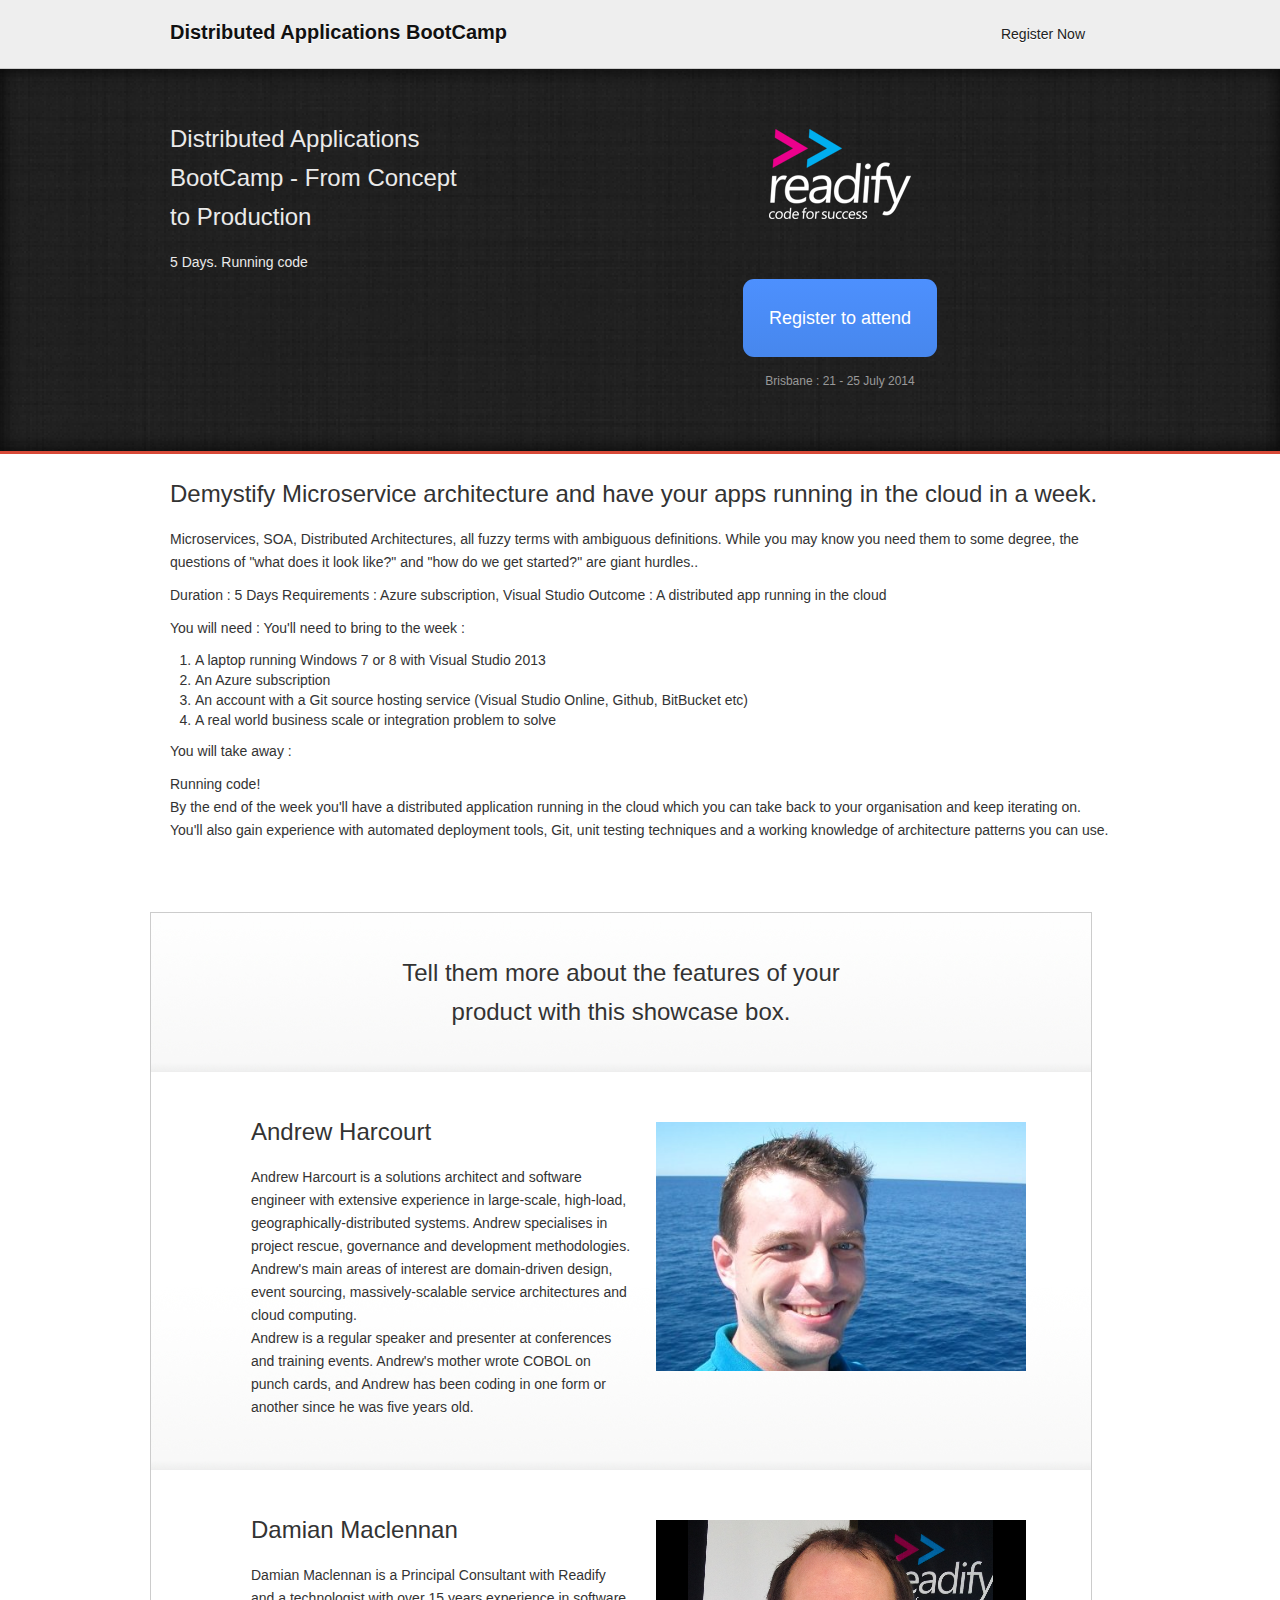
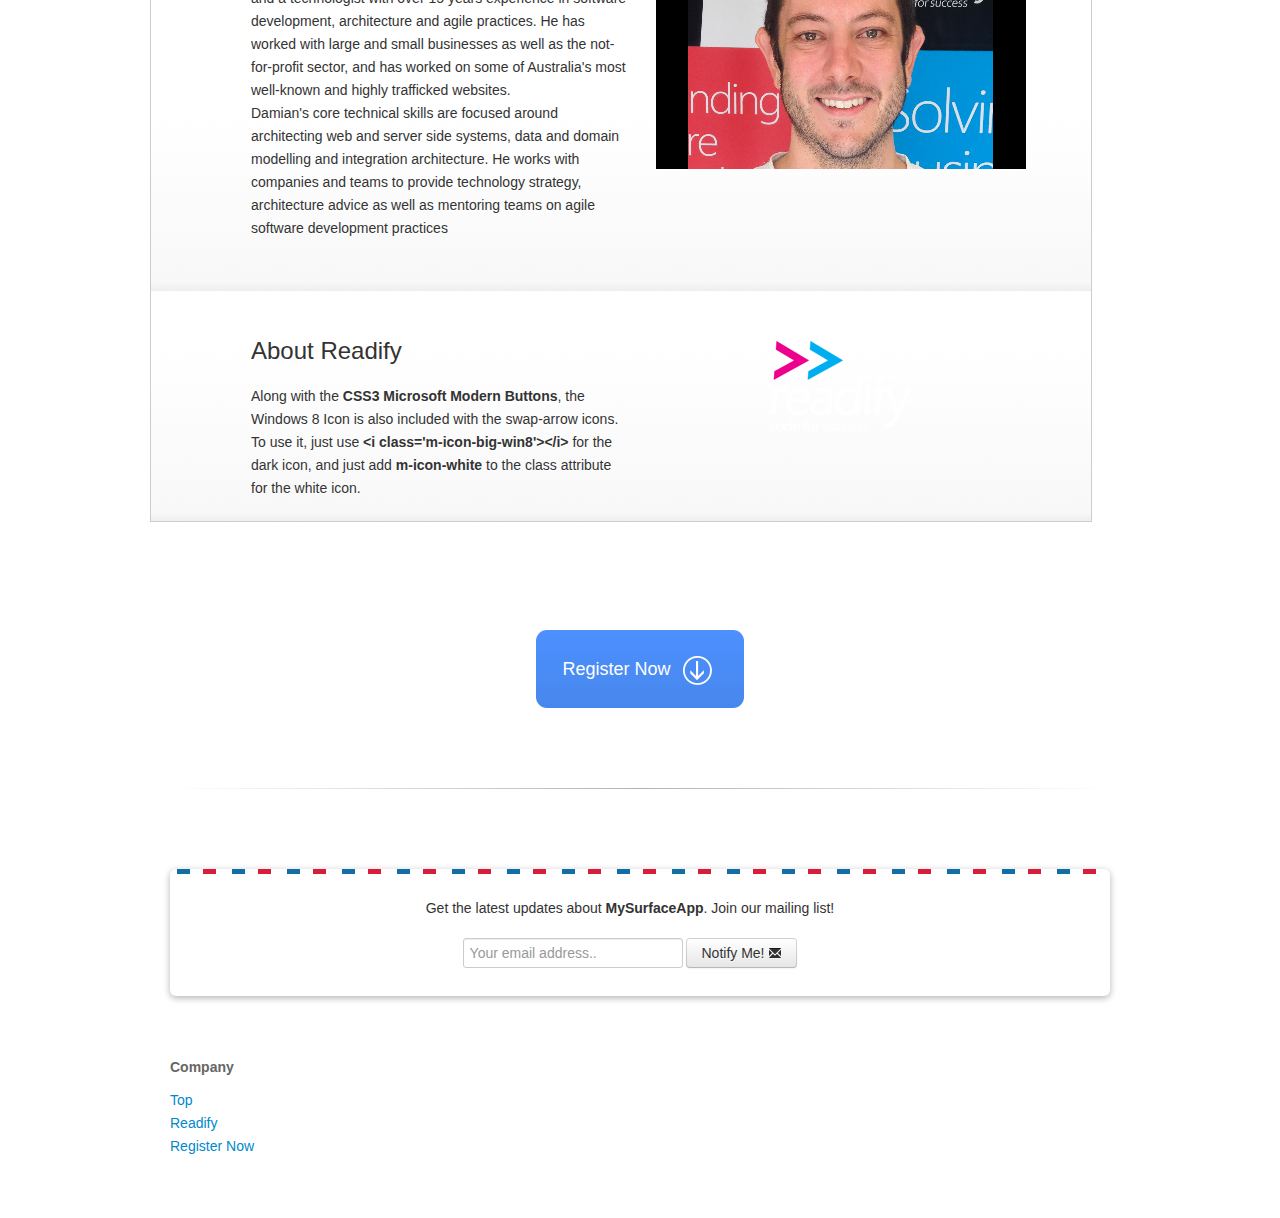
==== index.html @ 0df889e9 "more worky" ====
﻿<!DOCTYPE html>
<html xmlns="http://www.w3.org/1999/xhtml">
<head>
    <meta http-equiv="Content-Type" content="text/html; charset=utf-8" />
    <title>Distributed Applications Boot Camp</title>
    <meta name="viewport" content="width=device-width, initial-scale=1.0" />
    <link rel="stylesheet" href="./css/bootstrap.min.css" type="text/css" />    
    <link rel="stylesheet" href="./css/m-buttons.min.css" type="text/css" />   
    <link rel="stylesheet" href="./css/m-icons.min.css" type="text/css" />    
    <link rel="stylesheet" href="./css/styles.min.css" type="text/css" />     	 
</head>
<body>    
    <div class="navbar">
        <div class="navbar-inner">
            <div class="container">            
                <a href="/" class="brand">Distributed Applications BootCamp</a>       
                <ul class="nav">
                    <li class="active"><a href="#">Register Now</a></li>
                    
                </ul>            
            </div>
        </div>
    </div>

    <header class="header">    
        <div class="container">    
            <div class="row">
                <div class="span4">
                    <h3>Distributed Applications BootCamp - From Concept to Production</h3>  
                    <p>5 Days. Running code</p>

                    
                </div>
                <div class="offset1 span7 center">        
                    <img src="./img/readify_logo.png" alt="surfacetablet"/>
               
               <div class="action-button">
                        <a class="m-btn big blue rnd" href="#">Register to attend</a>                
                        <p class="btn-notes">Brisbane : 21 - 25 July 2014</p>       
                    </div>
                </div>
            </div>       
        </div>
    </header>
    
    <section class="container">      
        <div class="row">
            <article class="span12">
                <br />
                <h3>Demystify Microservice architecture and have your apps running in the cloud in a week.</h3>
                                    <p>Microservices, SOA, Distributed Architectures, all fuzzy terms with ambiguous definitions. While you may know you need them to some degree, the questions of &quot;what does it look like?&quot; and &quot;how do we get started?&quot; are giant hurdles..</p>   
                    <p>Duration : 5 Days
Requirements : Azure subscription, Visual Studio
Outcome : A distributed app running in the cloud
</p>                          
                        <p>
                            You will need : You'll need to bring to the week :
                            <ol>
    <li>A laptop running Windows 7 or 8 with Visual Studio 2013</li>
    <li>An Azure subscription</li>
    <li>An account with a Git source hosting service (Visual Studio Online, Github, BitBucket etc)</li>
    <li>A real world business scale or integration problem to solve</li>
    </ol>
    
    <p>You will take away :</p>

    <p>Running code!<br/>
By the end of the week you'll have a distributed application running in the cloud which you can take back to your organisation and keep iterating on. You'll also gain experience with automated deployment tools, Git, unit testing techniques and a working knowledge of architecture patterns you can use.
</p>

                <!--
                <div class="logo-list">
            	    <img src="./img/logoplaceholder.png" alt="companyA"/>
                    <img src="./img/logoplaceholder.png" alt="companyA"/>
                    <img src="./img/logoplaceholder.png" alt="companyA"/>
                    <img src="./img/logoplaceholder.png" alt="companyA"/>
                    <img src="./img/logoplaceholder.png" alt="companyA"/>                
                </div>
                -->           
            </article>
        </div>  
        <div class="row">
            <div class="span12 white-box">
                <div class="row box-title">
                    <article class="span12">
                        <h3>Tell them more about the features of your <br /> product with this showcase box.</h3>                           
                    </article>            
                </div>      
                


                <div class="row">
                    <article class="offset1 span5">
                        <h3>Andrew Harcourt</h3>                    
                        <p>
                            Andrew Harcourt is a solutions architect and software engineer with extensive experience in large-scale, high-load, geographically-distributed systems. Andrew specialises in project rescue, governance and development methodologies. Andrew's main areas of interest are domain-driven design, event sourcing, massively-scalable service architectures and cloud computing. <br>
              Andrew is a regular speaker and presenter at conferences and training events. Andrew's mother wrote COBOL on punch cards, and Andrew has been coding in one form or another since he was five years old.
                        </p>  
                    </article>
                    <div class="span5 center">
                        <img src="./img/andrew-harcourt.png" border="0" alt="Andrew Harcourt Photo">
                    </div>
                </div>


                <div class="row">
                    <article class="offset1 span5">
                        <h3>Damian Maclennan</h3>                    
                        <p>
Damian Maclennan is a Principal Consultant with Readify and a technologist with over 15 years experience in software development, architecture and agile practices. He has worked with large and small businesses as well as the not-for-profit sector, and has worked on some of Australia's most well-known and highly trafficked websites. <br/>
Damian's core technical skills are focused around architecting web and server side systems, data and domain modelling and integration architecture. He works with companies and teams to provide technology strategy, architecture advice as well as mentoring teams on agile software development practices

                        </p>  
                    </article>
                    <div class="span5 center">
                        <img src="./img/damian-maclennan.png" border="0" alt="Damian Maclennan Photo">
                    </div>
                </div>





                <div class="row feature-row">
                    <article class="offset1 span5">                    
                        <h3>About Readify</h3>                    
                        <p>
                            Along with the <strong>CSS3 Microsoft Modern Buttons</strong>, the Windows 8 Icon is also included with
                            the swap-arrow icons. To use it, just use <strong>&lt;i class='m-icon-big-win8'>&lt;/i></strong> for the dark
                            icon, and just add <strong>m-icon-white</strong> to the class attribute for the white icon.
                        </p>                    
                    </article>      
                    <div class="span5 center">
                        <img src="./img/readify_logo.png" border="0" alt="Readify Logo">
                    </div>                                                   
                </div>    
                

            </div>
        </div>
        <div class="row">
            <div class="span12">
                <div class="action-button">
                    <a class="m-btn big blue rnd" href="#">Register Now <i class="m-icon-big-swapdown m-icon-white"></i></a>  
                    
                </div>
            </div>
        </div>
        <hr class="soft" />
    </section>
    <section class="container"> 
        <div class="row">
            <div class="span12 center newsletter-box">
                <div class="row">
                    <form class="form-inline">
                    <p>
                        Get the latest updates about <strong>MySurfaceApp</strong>. Join our mailing list!</p>
                    
                        <input type="text" placeholder="Your email address.."/> 
                        <button type="submit" class="btn">Notify Me! <i class="icon-envelope"></i></button>            
                    
                    </form>
                </div>
            </div>
        </div>
    </section>

    <footer class="container">    
        <div class="row">       
            <div class="span2">
                <p>                
                    <strong>Company</strong>
                </p>
                <ul>
                    <li><a href="#">Top</a></li>
                    <li><a href="#">Readify</a></li>
                    <li><a href="#">Register Now</a></li>

                </ul>
            </div>
            <!--
            <div class="span2">
                <p>               
                    <strong>MySurfaceApp</strong>
                </p>
                <ul>
                    <li><a href="#">Home</a></li>
                    <li><a href="#">Support</a></li>
                    <li><a href="#">Features</a></li>
                    <li><a href="#">About</a></li>
                </ul>
            </div>
            -->
            

        </div>
    </footer>
    
</body>
</html>
---- css/m-buttons.min.css ----
/*!
 * CSS3 Microsoft Metro Buttons
 * Inspired by Tim O'Donnell's CSS3 Google Buttons, Twitter Bootstrap, and Microsoft. Icons from glyphicons.com and Syncfusion's Metro Studio.
 * I do not claim ownership on the origin of design and icons.
 * Built by Ace Subido (http://github.com/ace-subido)
 */a:focus{outline:thin dotted;outline:5px auto -webkit-focus-ring-color;outline-offset:-2px}a:hover,a:active{outline:0}button,input,select,textarea{margin:0;font-size:100%}button,input{*overflow:visible;line-height:normal}button::-moz-focus-inner,input::-moz-focus-inner{padding:0;border:0}button,input[type="button"],input[type="reset"],input[type="submit"]{cursor:pointer;-webkit-appearance:button;-moz-appearance:none}@-moz-document url-prefix(){button,input[type="button"],input[type="reset"],input[type="submit"]{cursor:pointer;padding:6px 14px}}input[type="search"]{-webkit-appearance:textfield;-webkit-box-sizing:content-box;-moz-box-sizing:content-box;box-sizing:content-box}input[type="search"]::-webkit-search-decoration,input[type="search"]::-webkit-search-cancel-button{-webkit-appearance:none}.dropdown{position:relative}.dropdown-toggle{*margin-bottom:-3px}.dropdown-toggle:active,.open .dropdown-toggle{outline:0}.caret{display:inline-block;width:0;height:0;text-indent:-99999px;*text-indent:0;vertical-align:top;margin-top:5px;margin-left:2px;margin-right:2px;border-left:4px solid transparent;border-right:4px solid transparent;border-top:4px solid black;opacity:.5;filter:alpha(opacity=50);content:"\2193"}.caret.white{border-left:4px solid transparent;border-right:4px solid transparent;border-top:4px solid white;opacity:.95;filter:alpha(opacity=95)}.dropdown .caret{margin-top:8px;margin-left:2px}.dropdown:hover .caret,.open.dropdown .caret{opacity:1;filter:alpha(opacity=100)}.m-dropdown-menu{position:absolute;top:98%;left:0;z-index:1000;float:left;display:none;min-width:225px;max-width:225px;padding:0 0 6px 0;margin:0;list-style:none;background-color:white;-webkit-box-shadow:0 1px 8px rgba(0,0,0,0.1);-moz-box-shadow:0 1px 8px rgba(0,0,0,0.1);box-shadow:0 1px 8px rgba(0,0,0,0.1);font-size:14px;font-family:"Segoe UI",Helvetica,Arial,sans-serif;border:1px solid #eee}.m-dropdown-menu.bottom-up{top:auto;bottom:100%;margin-bottom:2px}.m-dropdown-menu .divider{border-top:1px solid #ebebeb;margin-top:9px;margin-bottom:10px;padding:0;cursor:default}.m-dropdown-menu a{position:relative;padding:6px 0 6px 30px;color:#333;text-decoration:none;display:block;clear:both;font-weight:normal;line-height:18px;white-space:nowrap}.m-dropdown-menu a [class^="icon-"]{position:absolute;left:7px;top:8px}.m-dropdown-menu li>a:hover,.m-dropdown-menu .active>a,.m-dropdown-menu .active>a:hover{text-decoration:none;background-color:#eee}.dropdown.open{*z-index:1000}.dropdown.open .dropdown-toggle{color:#08c;background:#ccc;background:rgba(0,0,0,0.3)}.dropdown.open .m-dropdown-menu{display:block}.m-btn{position:relative;display:inline-block;overflow:visible;margin:0;padding:10px 14px;margin-top:8px;cursor:pointer;outline:0;border:0;background-color:#eee;background-image:-moz-linear-gradient(top,#eee,#eee);background-image:-ms-linear-gradient(top,#eee,#eee);background-image:-webkit-gradient(linear,0 0,0 100%,from(#eee),to(#eee));background-image:-webkit-linear-gradient(top,#eee,#eee);background-image:-o-linear-gradient(top,#eee,#eee);background-image:linear-gradient(top,#eee,#eee);background-repeat:repeat-x;filter:progid:DXImageTransform.Microsoft.gradient(startColorstr='#eeeeee',endColorstr='#eeeeee',GradientType=0);-webkit-background-clip:padding;-moz-background-clip:padding;background-clip:padding;zoom:1;z-index:1;*display:inline;font-family:"Segoe UI",Helvetica,Arial,sans-serif;font-size:14px;line-height:14px;color:#333;min-width:42px;text-shadow:#fff 0 1px 0;text-align:center;text-decoration:none;white-space:nowrap;vertical-align:inherit}.m-btn:hover,.m-btn:focus,.m-btn:active,.m-btn.active{color:#333;text-decoration:none;background-color:#dcdcdc;background-image:-moz-linear-gradient(top,#dcdcdc,#dcdcdc);background-image:-ms-linear-gradient(top,#dcdcdc,#dcdcdc);background-image:-webkit-gradient(linear,0 0,0 100%,from(#dcdcdc),to(#dcdcdc));background-image:-webkit-linear-gradient(top,#dcdcdc,#dcdcdc);background-image:-o-linear-gradient(top,#dcdcdc,#dcdcdc);background-image:linear-gradient(top,#dcdcdc,#dcdcdc);background-repeat:repeat-x;filter:progid:DXImageTransform.Microsoft.gradient(startColorstr='#dcdcdc',endColorstr='#dcdcdc',GradientType=0);z-index:100;outline:0}.m-btn:active,.m-btn.active{background-color:#eee;background-image:-moz-linear-gradient(top,#eee,#dcdcdc);background-image:-ms-linear-gradient(top,#eee,#dcdcdc);background-image:-webkit-gradient(linear,0 0,0 100%,from(#eee),to(#dcdcdc));background-image:-webkit-linear-gradient(top,#eee,#dcdcdc);background-image:-o-linear-gradient(top,#eee,#dcdcdc);background-image:linear-gradient(top,#eee,#dcdcdc);background-repeat:repeat-x;-webkit-box-shadow:inset 0 1px 8px rgba(0,0,0,0.25);-moz-box-shadow:inset 0 1px 8px rgba(0,0,0,0.25);box-shadow:inset 0 1px 8px rgba(0,0,0,0.25);filter:progid:DXImageTransform.Microsoft.gradient(startColorstr='#eeeeee',endColorstr='#dcdcdc',GradientType=0)}.m-btn:focus{border-color:#4d90fe}.m-btn::-moz-focus-inner{padding:0;border:0}.m-btn.red-stripe{border-left:3px solid #d84a38}.m-btn.blue-stripe{border-left:3px solid #4d90fe}.m-btn.purple-stripe{border-left:3px solid #852b99}.m-btn.green-stripe{border-left:3px solid #35aa47}.m-btn.red:active,.m-btn.red.active,.m-btn.red.disabled,.m-btn.red[disabled],.m-btn.blue:active,.m-btn.blue.active,.m-btn.blue.disabled,.m-btn.blue[disabled],.m-btn.purple:active,.m-btn.purple.active,.m-btn.purple.disabled,.m-btn.purple[disabled],.m-btn.green:active,.m-btn.green.active,.m-btn.green.disabled,.m-btn.green[disabled],.m-btn.black:active,.m-btn.black.active,.m-btn.black.disabled,.m-btn.black[disabled]{-webkit-box-shadow:inset 0 1px 8px rgba(0,0,0,0.25);-moz-box-shadow:inset 0 1px 8px rgba(0,0,0,0.25);box-shadow:inset 0 1px 8px rgba(0,0,0,0.25);color:white!important}.m-btn.red.disabled,.m-btn.red[disabled],.m-btn.blue.disabled,.m-btn.blue[disabled],.m-btn.purple.disabled,.m-btn.purple[disabled],.m-btn.green.disabled,.m-btn.green[disabled]{opacity:.7}.m-btn.black.disabled,.m-btn.black[disabled]{opacity:.5}.m-btn.red{color:white;text-shadow:none;background-color:#d84a38;background-image:-moz-linear-gradient(top,#dd4b39,#d14836);background-image:-ms-linear-gradient(top,#dd4b39,#d14836);background-image:-webkit-gradient(linear,0 0,0 100%,from(#dd4b39),to(#d14836));background-image:-webkit-linear-gradient(top,#dd4b39,#d14836);background-image:-o-linear-gradient(top,#dd4b39,#d14836);background-image:linear-gradient(top,#dd4b39,#d14836);background-repeat:repeat-x;filter:progid:DXImageTransform.Microsoft.gradient(startColorstr='#dd4b39',endColorstr='#d14836',GradientType=0)}.m-btn.red:hover,.m-btn.red:focus,.m-btn.red:active,.m-btn.red.active,.m-btn.red[disabled],.m-btn.red.disabled{background-color:#c53727;background-image:-moz-linear-gradient(top,#c53727,#c53727);background-image:-ms-linear-gradient(top,#c53727,#c53727);background-image:-webkit-gradient(linear,0 0,0 100%,from(#c53727),to(#c53727));background-image:-webkit-linear-gradient(top,#c53727,#c53727);background-image:-o-linear-gradient(top,#c53727,#c53727);background-image:linear-gradient(top,#c53727,#c53727);background-repeat:repeat-x;filter:progid:DXImageTransform.Microsoft.gradient(startColorstr='#c53727',endColorstr='#c53727',GradientType=0)}.m-btn.red:active,.m-btn.red.active{background-color:#dd4b39;background-image:-moz-linear-gradient(top,#dd4b39,#c53727);background-image:-ms-linear-gradient(top,#dd4b39,#c53727);background-image:-webkit-gradient(linear,0 0,0 100%,from(#dd4b39),to(#c53727));background-image:-webkit-linear-gradient(top,#dd4b39,#c53727);background-image:-o-lineark-gradient(top,#dd4b39,#c53727);background-image:linear-gradient(top,#dd4b39,#c53727);background-repeat:repeat-x;filter:progid:DXImageTransform.Microsoft.gradient(startColorstr='#dd4b39',endColorstr='#c53727',GradientType=0)}.m-btn.blue{color:white;text-shadow:none;background-color:#4d90fe;background-image:-moz-linear-gradient(top,#4d90fe,#4787ed);background-image:-ms-linear-gradient(top,#4d90fe,#4787ed);background-image:-webkit-gradient(linear,0 0,0 100%,from(#4d90fe),to(#4787ed));background-image:-webkit-linear-gradient(top,#4d90fe,#4787ed);background-image:-o-linear-gradient(top,#4d90fe,#4787ed);background-image:linear-gradient(top,#4d90fe,#4787ed);background-repeat:repeat-x;filter:progid:DXImageTransform.Microsoft.gradient(startColorstr='#4d90fe',endColorstr='#4787ed',GradientType=0)}.m-btn.blue:hover,.m-btn.blue:focus,.m-btn.blue:active,.m-btn.blue.active,.m-btn.blue[disabled],.m-btn.blue.disabled{background-color:#0072bb;background-image:-moz-linear-gradient(top,#0072bb,#0072bb);background-image:-ms-linear-gradient(top,#0072bb,#0072bb);background-image:-webkit-gradient(linear,0 0,0 100%,from(#0072bb),to(#0072bb));background-image:-webkit-linear-gradient(top,#0072bb,#0072bb);background-image:-o-linear-gradient(top,#0072bb,#0072bb);background-image:linear-gradient(top,#0072bb,#0072bb);background-repeat:repeat-x;filter:progid:DXImageTransform.Microsoft.gradient(startColorstr='#0072bb',endColorstr='#0072bb',GradientType=0)}.m-btn.blue:active,.m-btn.blue.active{background-color:#4d90fe;background-image:-moz-linear-gradient(top,#4d90fe,#0072bb);background-image:-ms-linear-gradient(top,#4d90fe,#0072bb);background-image:-webkit-gradient(linear,0 0,0 100%,from(#4d90fe),to(#0072bb));background-image:-webkit-linear-gradient(top,#4d90fe,#0072bb);background-image:-o-linear-gradient(top,#4d90fe,#0072bb);background-image:linear-gradient(top,#4d90fe,#0072bb);background-repeat:repeat-x;filter:progid:DXImageTransform.Microsoft.gradient(startColorstr='#4d90fe',endColorstr='#0072bb',GradientType=0)}.m-btn.green{color:white;text-shadow:none;background-color:#35aa47;background-image:-moz-linear-gradient(top,#35aa47,#35aa47);background-image:-ms-linear-gradient(top,#35aa47,#35aa47);background-image:-webkit-gradient(linear,0 0,0 100%,from(#35aa47),to(#35aa47));background-image:-webkit-linear-gradient(top,#35aa47,#35aa47);background-image:-o-linear-gradient(top,#35aa47,#35aa47);background-image:linear-gradient(top,#35aa47,#35aa47);background-repeat:repeat-x;filter:progid:DXImageTransform.Microsoft.gradient(startColorstr='#35aa47',endColorstr='#35aa47',GradientType=0)}.m-btn.green:hover,.m-btn.green:focus,.m-btn.green:active,.m-btn.green.active,.m-btn.green.disabled,.m-btn.green[disabled]{background-color:#1d943b;background-image:-moz-linear-gradient(top,#1d943b,#1d943b);background-image:-ms-linear-gradient(top,#1d943b,#1d943b);background-image:-webkit-gradient(linear,0 0,0 100%,from(#1d943b),to(#1d943b));background-image:-webkit-linear-gradient(top,#1d943b,#1d943b);background-image:-o-linear-gradient(top,#1d943b,#1d943b);background-image:linear-gradient(top,#1d943b,#1d943b);background-repeat:repeat-x;filter:progid:DXImageTransform.Microsoft.gradient(startColorstr='#1d943b',endColorstr='#1d943b',GradientType=0)}.m-btn.green:active,.m-btn.green.active{background-color:#35aa47;background-image:-moz-linear-gradient(top,#35aa47,#1d943b);background-image:-ms-linear-gradient(top,#35aa47,#1d943b);background-image:-webkit-gradient(linear,0 0,0 100%,from(#35aa47),to(#1d943b));background-image:-webkit-linear-gradient(top,#35aa47,#1d943b);background-image:-o-linear-gradient(top,#35aa47,#1d943b);background-image:linear-gradient(top,#35aa47,#1d943b);background-repeat:repeat-x;filter:progid:DXImageTransform.Microsoft.gradient(startColorstr='#35aa47',endColorstr='#1d943b',GradientType=0)}.m-btn.purple{color:white;text-shadow:none;background-color:#852b99;background-image:-moz-linear-gradient(top,#852b99,#852b99);background-image:-ms-linear-gradient(top,#852b99,#852b99);background-image:-webkit-gradient(linear,0 0,0 100%,from(#852b99),to(#852b99));background-image:-webkit-linear-gradient(top,#852b99,#852b99);background-image:-o-linear-gradient(top,#852b99,#852b99);background-image:linear-gradient(top,#852b99,#852b99);background-repeat:repeat-x;filter:progid:DXImageTransform.Microsoft.gradient(startColorstr='#852b99',endColorstr='#852b99',GradientType=0)}.m-btn.purple:hover,.m-btn.purple:focus,.m-btn.purple:active,.m-btn.purple.active,.m-btn.purple.disabled,.m-btn.purple[disabled]{background-color:#6d1b81;background-image:-moz-linear-gradient(top,#6d1b81,#6d1b81);background-image:-ms-linear-gradient(top,#6d1b81,#6d1b81);background-image:-webkit-gradient(linear,0 0,0 100%,from(#6d1b81),to(#6d1b81));background-image:-webkit-linear-gradient(top,#6d1b81,#6d1b81);background-image:-o-linear-gradient(top,#6d1b81,#6d1b81);background-image:linear-gradient(top,#6d1b81,#6d1b81);background-repeat:repeat-x;filter:progid:DXImageTransform.Microsoft.gradient(startColorstr='#6d1b81',endColorstr='#6d1b81',GradientType=0)}.m-btn.purple:active,.m-btn.purple.active{background-color:#35aa47;background-image:-moz-linear-gradient(top,#852b99,#6d1b81);background-image:-ms-linear-gradient(top,#852b99,#6d1b81);background-image:-webkit-gradient(linear,0 0,0 100%,from(#852b99),to(#6d1b81));background-image:-webkit-linear-gradient(top,#852b99,#6d1b81);background-image:-o-linear-gradient(top,#852b99,#6d1b81);background-image:linear-gradient(top,#852b99,#6d1b81);background-repeat:repeat-x;filter:progid:DXImageTransform.Microsoft.gradient(startColorstr='#852b99',endColorstr='#6d1b81',GradientType=0)}.m-btn.black{color:white;text-shadow:none;background-color:#555;background-image:-moz-linear-gradient(top,#555,#555);background-image:-ms-linear-gradient(top,#555,#555);background-image:-webkit-gradient(linear,0 0,0 100%,from(#555),to(#555));background-image:-webkit-linear-gradient(top,#555,#555);background-image:-o-linear-gradient(top,#555,#555);background-image:linear-gradient(top,#555,#555);background-repeat:repeat-x;filter:progid:DXImageTransform.Microsoft.gradient(startColorstr='#555555',endColorstr='#555555',GradientType=0)}.m-btn.black:hover,.m-btn.black:focus,.m-btn.black:active,.m-btn.black.active,.m-btn.black.disabled,.m-btn.black[disabled]{background-color:#222;background-image:-moz-linear-gradient(top,#222,#222);background-image:-ms-linear-gradient(top,#222,#222);background-image:-webkit-gradient(linear,0 0,0 100%,from(#222),to(#222));background-image:-webkit-linear-gradient(top,#222,#222);background-image:-o-linear-gradient(top,#222,#222);background-image:linear-gradient(top,#222,#222);background-repeat:repeat-x;filter:progid:DXImageTransform.Microsoft.gradient(startColorstr='#222222',endColorstr='#222222',GradientType=0)}.m-btn.black:active,.m-btn.black.active{background-color:#222;background-image:-moz-linear-gradient(top,#444,#222);background-image:-ms-linear-gradient(top,#444,#222);background-image:-webkit-gradient(linear,0 0,0 100%,from(#222),to(#222));background-image:-webkit-linear-gradient(top,#444,#222);background-image:-o-linear-gradient(top,#444,#222);background-image:linear-gradient(top,#444,#222);background-repeat:repeat-x;filter:progid:DXImageTransform.Microsoft.gradient(startColorstr='#444444',endColorstr='#222222',GradientType=0)}.sm{font-size:11px}.mini{height:13px;font-size:11px;line-height:13px;padding:4px 10px}.big{height:38px;font-size:18px;line-height:38px;padding:20px 26px}.rnd{-webkit-border-radius:5px;-moz-border-radius:5px;border-radius:5px}.big.rnd{-webkit-border-radius:11px;-moz-border-radius:11px;border-radius:11px}.m-btn.disabled,.m-btn[disabled]{color:#999;background-color:#f5f5f5;background-image:-moz-linear-gradient(top,#eee,#ddd);background-image:-ms-linear-gradient(top,#eee,#ddd);background-image:-webkit-gradient(linear,0 0,0 100%,from(#eee),to(#ddd));background-image:-webkit-linear-gradient(top,#eee,#ddd);background-image:-o-linear-gradient(top,#eee,#ddd);background-image:linear-gradient(top,#eee,#ddd);background-repeat:repeat-x;filter:progid:DXImageTransform.Microsoft.gradient(startColorstr='#eeeeee',endColorstr='#dddddd',GradientType=0);cursor:default;-webkit-box-shadow:inset 0 1px 6px rgba(0,0,0,0.25);-moz-box-shadow:inset 0 1px 6px rgba(0,0,0,0.25);box-shadow:inset 0 1px 6px rgba(0,0,0,0.25)}.m-btn.icn-only{min-width:14px}.m-btn.bigicn-only{min-width:34px}.m-btn-group{position:relative;display:inline-block;list-style:none;padding:0;margin:0;zoom:1;*display:inline}.m-btn+.m-btn,.m-btn+.m-btn-group,.m-btn-group+.m-btn,.m-btn-group+.m-btn-group{margin-left:15px}.m-btn.dropdown-carettoggle{min-width:5px;height:18px;padding:8px}.m-btn.dropdown-carettoggle>.caret{margin-top:8px}.m-btn.caret:hover{opacity:1}.m-btn-group .m-btn{position:relative;float:left;margin-left:-1px}.m-btn-group .m-btn:first-child{margin-left:0}.m-btn-group .m-btn.rnd:first-child{-webkit-border-radius:5px 0 0 5px;-moz-border-radius:5px 0 0 5px;border-radius:5px 0 0 5px}.m-btn-group .m-btn.rnd.dropdown-carettoggle{-webkit-border-radius:0 5px 5px 0;-moz-border-radius:0 5px 5px 0;border-radius:0 5px 5px 0}.m-btn-strip .m-btn,.m-btn-strip .m-btn-group{vertical-align:top}.m-btn-group.open{*z-index:1000}.m-btn-group.open .dropdown-carettoggle,.m-btn-group.open .dropdown-toggle{background-image:none;-webkit-box-shadow:inset 0 1px 6px rgba(0,0,0,0.2);-moz-box-shadow:inset 0 1px 6px rgba(0,0,0,0.2);box-shadow:inset 0 1px 6px rgba(0,0,0,0.2)}.m-btn-group.open .m-dropdown-menu{display:block;margin-top:1px}
---- css/m-icons.min.css ----
/*!
 * CSS3 Microsoft Metro Buttons
 * Inspired by Tim O'Donnell's CSS3 Google Buttons, Twitter Bootstrap, and Microsoft. Icons from glyphicons.com and Syncfusion's Metro Studio.
 * I do not claim ownership on the origin of design and icons.
 * Built by Ace Subido (http://github.com/ace-subido)
 */.m-btn [class^="icon-"]{display:inline-block;width:14px;height:14px;margin-top:0;line-height:14px;vertical-align:top;background-image:url(../img/glyphicons-halflings.png);background-repeat:no-repeat}.m-btn[class^="icon-"]:last-child{*margin-left:0}.m-btn .icon-white{background-image:url(../img/glyphicons-halflings-white.png)}.disabled>[class^="icon-"],[disabled]>[class^="icon-"]{opacity:.5;filter:alpha(opacity=50)}.disabled>[class^="m-icon-"],[disabled]>[class^="m-icon-"]{opacity:.4;filter:alpha(opacity=40)}.icon-glass{background-position:0 0}.icon-music{background-position:-24px 0}.icon-search{background-position:-48px 0}.icon-envelope{background-position:-72px 0}.icon-heart{background-position:-96px 0}.icon-star{background-position:-120px 0}.icon-star-empty{background-position:-144px 0}.icon-user{background-position:-168px 0}.icon-film{background-position:-192px 0}.icon-th-large{background-position:-216px 0}.icon-th{background-position:-240px 0}.icon-th-list{background-position:-264px 0}.icon-ok{background-position:-288px 0}.icon-remove{background-position:-312px 0}.icon-zoom-in{background-position:-336px 0}.icon-zoom-out{background-position:-360px 0}.icon-off{background-position:-384px 0}.icon-signal{background-position:-408px 0}.icon-cog{background-position:-432px 0}.icon-trash{background-position:-456px 0}.icon-home{background-position:0 -24px}.icon-file{background-position:-24px -24px}.icon-time{background-position:-48px -24px}.icon-road{background-position:-72px -24px}.icon-download-alt{background-position:-96px -24px}.icon-download{background-position:-120px -24px}.icon-upload{background-position:-144px -24px}.icon-inbox{background-position:-168px -24px}.icon-play-circle{background-position:-192px -24px}.icon-repeat{background-position:-216px -24px}.icon-refresh{background-position:-240px -24px}.icon-list-alt{background-position:-264px -24px}.icon-lock{background-position:-287px -24px}.icon-flag{background-position:-312px -24px}.icon-headphones{background-position:-336px -24px}.icon-volume-off{background-position:-360px -24px}.icon-volume-down{background-position:-384px -24px}.icon-volume-up{background-position:-408px -24px}.icon-qrcode{background-position:-432px -24px}.icon-barcode{background-position:-456px -24px}.icon-tag{background-position:0 -48px}.icon-tags{background-position:-25px -48px}.icon-book{background-position:-48px -48px}.icon-bookmark{background-position:-72px -48px}.icon-print{background-position:-96px -48px}.icon-camera{background-position:-120px -48px}.icon-font{background-position:-144px -48px}.icon-bold{background-position:-167px -48px}.icon-italic{background-position:-192px -48px}.icon-text-height{background-position:-216px -48px}.icon-text-width{background-position:-240px -48px}.icon-align-left{background-position:-264px -48px}.icon-align-center{background-position:-288px -48px}.icon-align-right{background-position:-312px -48px}.icon-align-justify{background-position:-336px -48px}.icon-list{background-position:-360px -48px}.icon-indent-left{background-position:-384px -48px}.icon-indent-right{background-position:-408px -48px}.icon-facetime-video{background-position:-432px -48px}.icon-picture{background-position:-456px -48px}.icon-pencil{background-position:0 -72px}.icon-map-marker{background-position:-24px -72px}.icon-adjust{background-position:-48px -72px}.icon-tint{background-position:-72px -72px}.icon-edit{background-position:-96px -72px}.icon-share{background-position:-120px -72px}.icon-check{background-position:-144px -72px}.icon-move{background-position:-168px -72px}.icon-step-backward{background-position:-192px -72px}.icon-fast-backward{background-position:-216px -72px}.icon-backward{background-position:-240px -72px}.icon-play{background-position:-264px -72px}.icon-pause{background-position:-288px -72px}.icon-stop{background-position:-312px -72px}.icon-forward{background-position:-336px -72px}.icon-fast-forward{background-position:-360px -72px}.icon-step-forward{background-position:-384px -72px}.icon-eject{background-position:-408px -72px}.icon-chevron-left{background-position:-432px -72px}.icon-chevron-right{background-position:-456px -72px}.icon-plus-sign{background-position:0 -96px}.icon-minus-sign{background-position:-24px -96px}.icon-remove-sign{background-position:-48px -96px}.icon-ok-sign{background-position:-72px -96px}.icon-question-sign{background-position:-96px -96px}.icon-info-sign{background-position:-120px -96px}.icon-screenshot{background-position:-144px -96px}.icon-remove-circle{background-position:-168px -96px}.icon-ok-circle{background-position:-192px -96px}.icon-ban-circle{background-position:-216px -96px}.icon-arrow-left{background-position:-240px -96px}.icon-arrow-right{background-position:-264px -96px}.icon-arrow-up{background-position:-289px -96px}.icon-arrow-down{background-position:-312px -96px}.icon-share-alt{background-position:-336px -96px}.icon-resize-full{background-position:-360px -96px}.icon-resize-small{background-position:-384px -96px}.icon-plus{background-position:-408px -96px}.icon-minus{background-position:-433px -96px}.icon-asterisk{background-position:-456px -96px}.icon-exclamation-sign{background-position:0 -120px}.icon-gift{background-position:-24px -120px}.icon-leaf{background-position:-48px -120px}.icon-fire{background-position:-72px -120px}.icon-eye-open{background-position:-96px -120px}.icon-eye-close{background-position:-120px -120px}.icon-warning-sign{background-position:-144px -120px}.icon-plane{background-position:-168px -120px}.icon-calendar{background-position:-192px -120px}.icon-random{width:16px;background-position:-216px -120px}.icon-comment{background-position:-240px -120px}.icon-magnet{background-position:-264px -120px}.icon-chevron-up{background-position:-288px -120px}.icon-chevron-down{background-position:-313px -119px}.icon-retweet{background-position:-336px -120px}.icon-shopping-cart{background-position:-360px -120px}.icon-folder-close{background-position:-384px -120px}.icon-folder-open{width:16px;background-position:-408px -120px}.icon-resize-vertical{background-position:-432px -119px}.icon-resize-horizontal{background-position:-456px -118px}.icon-hdd{background-position:0 -144px}.icon-bullhorn{background-position:-24px -144px}.icon-bell{background-position:-48px -144px}.icon-certificate{background-position:-72px -144px}.icon-thumbs-up{background-position:-96px -144px}.icon-thumbs-down{background-position:-120px -144px}.icon-hand-right{background-position:-144px -144px}.icon-hand-left{background-position:-168px -144px}.icon-hand-up{background-position:-192px -144px}.icon-hand-down{background-position:-216px -144px}.icon-circle-arrow-right{background-position:-240px -144px}.icon-circle-arrow-left{background-position:-264px -144px}.icon-circle-arrow-up{background-position:-288px -144px}.icon-circle-arrow-down{background-position:-312px -144px}.icon-globe{background-position:-336px -144px}.icon-wrench{background-position:-360px -144px}.icon-tasks{background-position:-384px -144px}.icon-filter{background-position:-408px -144px}.icon-briefcase{background-position:-432px -144px}.icon-fullscreen{background-position:-456px -144px}[class^="m-icon-"]{display:inline-block;width:14px;height:14px;margin-top:0;line-height:14px;vertical-align:top;background-image:url(../img/syncfusion-icons.png);background-position:0 0;background-repeat:no-repeat}[class^="m-icon-big-"]{display:inline-block;width:30px;height:30px;margin:6px;vertical-align:top;background-image:url(../img/syncfusion-icons.png);background-position:0 0;background-repeat:no-repeat}.m-icon-white{background-image:url(../img/syncfusion-icons-white.png)}[class^="big-"]:last-child{*margin-left:0}.m-icon-swapright{background-position:-27px -10px}.m-icon-swapdown{background-position:-68px -10px}.m-icon-swapleft{background-position:-8px -10px}.m-icon-swapup{background-position:-47px -10px}.m-icon-win8{background-position:-90px -10px}.m-icon-big-swapright{background-position:-42px -28px}.m-icon-big-swapdown{background-position:-115px -28px}.m-icon-big-swapleft{background-position:-6px -28px}.m-icon-big-swapup{background-position:-78px -28px}.m-icon-big-win8{background-position:-151px -28px}
---- css/styles.min.css ----
body{background:#fff;padding-bottom:60px}img{display:block;margin:10px auto}form,p{text-shadow:#fff 0 1px 0;font:14px/23px Segoe UI,Helvetica,Arial,sans-serif}h3{margin:0 0 15px;font:24px/39px Segoe UI,Helvetica,Arial,sans-serif}h2{margin:15px 0;font:48px/78px Segoe UI,Helvetica,Arial,sans-serif;text-shadow:0 1px 0 white,0 -1px 0 #111}h2 strong{font-weight:700}h4{font:600 16px/26px Segoe UI,Helvetica,Arial,sans-serif}.navbar{margin:0}.navbar-inner{background:transparent;box-shadow:none;-webkit-box-shadow:none;-moz-box-shadow:none;filter:none;background:#eee;border:0;border-bottom:1px solid #ccc;-webkit-border-radius:0;-moz-border-radius:0;border-radius:0}.navbar .brand{font:600 20px/65px Segoe UI Light,Segoe UI,Helvetica,Arial,sans-serif;color:#111;text-shadow:0 1px 0 white;padding:0;margin-left:0}.navbar .brand [class^="m-icon-big-"]{margin-top:20px;margin-bottom:18px}.navbar .nav{float:right;display:inline-block}.navbar .nav li{margin-left:15px;line-height:48px}.navbar .nav>.active>a,.navbar .nav>.active>a:hover,.navbar .nav>.active>a:focus{color:#222;background:0;-webkit-box-shadow:none;-moz-box-shadow:none;box-shadow:none}.white-box{background:#fff;text-shadow:0 1px 0 white;-webkit-box-shadow:none;-moz-box-shadow:none;box-shadow:none;border:1px solid #ccc;margin:60px 0}.white-box h3{font:400 24px/39px Segoe UI,Helvetica,Arial,sans-serif;margin-bottom:15px;text-align:left}.white-box .row{margin-left:0;background:white url("../img/f-bg.png") bottom repeat-x}.white-box .row.feature-row{height:150px;overflow:hidden}.white-box .row:first-child,.white-box .row+.row{padding-top:40px;padding-bottom:40px}.white-box .row+.row{border-top:1px solid #eee}.white-box .row.box-title{height:auto}.white-box .box-title .span12{margin-left:0}.white-box .box-title h3{text-align:center;margin-bottom:0}.white-box .shadow-img{box-shadow:rgba(0,0,0,0.25) 0 -1px 8px;-moz-box-shadow:rgba(0,0,0,0.25) 0 -1px 8px;-webkit-box-shadow:rgba(0,0,0,0.25) 0 -1px 8px}.logo-list img{display:inline-block;padding:6px 18px;margin:4px 0}.newsletter-box{background:#fff url("../img/stripe-bg.png") -2px 0 repeat-x;box-shadow:rgba(0,0,0,0.3) 0 2px 7px;-moz-box-shadow:rgba(0,0,0,0.3) 0 2px 7px;-webkit-box-shadow:rgba(0,0,0,0.3) 0 2px 7px;-webkit-border-radius:6px;-moz-border-radius:6px;border-radius:6px;margin-top:40px;margin-bottom:40px;padding:28px 0}.newsletter-box form{margin-bottom:0}.newsletter-box input,.newsletter-box button,.newsletter-box a .btn,.newsletter-box a .m-btn{margin-top:8px}p.btn-notes{font:12px/19px Segoe UI,Helvetica,Arial,sans-serif;margin-top:5px}.header{padding-top:50px;padding-bottom:50px;overflow:hidden;background:url("../img/headbg.png");-moz-box-shadow:inset 0 0 15px 1px rgba(0,0,0,0.8);-webkit-box-shadow:inset 0 0 15px 1px rgba(0,0,0,0.8);-o-box-shadow:inset 0 0 15px 1px rgba(0,0,0,0.8);box-shadow:inset 0 0 15px 1px rgba(0,0,0,0.8);border-bottom:3px solid #d84a38}.header .m-btn{margin-top:20px;margin-bottom:20px}.header p.btn-notes{margin-top:-5px;color:#999}.header p.btn-notes a{color:#ddd}.header p.btn-notes a:hover{color:#eee}.header h3,.header h2,.header h4,.header p{text-shadow:none;color:#eaeaea}.social{padding:8px 0;text-align:center;background-color:#eee;border-top:1px solid #fff;border-bottom:1px solid #ccc;margin-bottom:30px}.social-buttons{margin-left:0;margin-bottom:0;padding-left:0;list-style:none}.social-buttons li{display:inline-block;padding:5px 8px;line-height:1;*display:inline;*zoom:1}.action-button,.center{text-align:center}.right{text-align:right}.action-button{margin:40px 0}.header .action-button{margin-bottom:0}hr.soft{height:1px;margin:40px 0;background-image:-webkit-linear-gradient(left,transparent,rgba(0,0,0,.3),transparent);background-image:-moz-linear-gradient(left,transparent,rgba(0,0,0,.3),transparent);background-image:-ms-linear-gradient(left,transparent,rgba(0,0,0,.3),transparent);background-image:-o-linear-gradient(left,transparent,rgba(0,0,0,.3),transparent);border:0}footer{color:#666}footer li{list-style-type:none;font:14px/23px Segoe UI,Helvetica,Arial,sans-serif}footer p{margin-top:20px}.white-well{margin-right:auto;margin-left:auto;margin-top:30px;margin-bottom:30px;padding:20px;color:#333;width:340px;background:#fafafa;-webkit-box-shadow:0 4px 10px rgba(0,0,0,1);-moz-box-shadow:0 4px 10px rgba(0,0,0,1);box-shadow:0 4px 10px rgba(0,0,0,1)}.white-well p{position:relative;padding:6px 0 6px 30px;color:#333;text-decoration:none;display:block;clear:both;font-weight:normal;line-height:18px;white-space:nowrap}.white-well li [class^="icon-"]{position:relative;left:0;top:2px}.white-well li.active{border-left:8px solid #d84a38;padding-left:6px;box-shadow:rgba(0,0,0,0.4) 0 2px 7px;-moz-box-shadow:rgba(0,0,0,0.4) 0 2px 7px;-webkit-box-shadow:rgba(0,0,0,0.4) 0 2px 7px}.white-well li:hover{cursor:pointer;box-shadow:rgba(0,0,0,0.2) 0 2px 7px;-moz-box-shadow:rgba(0,0,0,0.2) 0 2px 7px;-webkit-box-shadow:rgba(0,0,0,0.2) 0 2px 7px}.white-well ul,footer ul{margin-bottom:0;margin-left:0}.white-well li{border-left:8px solid #ccc;padding-left:6px;list-style-type:none;line-height:30px;font:15px/40px Segoe UI,Helvetica,Arial,sans-serif}#featurepics{margin-right:auto;margin-left:auto;margin-top:0;margin-bottom:20px;height:320px;width:480px;position:relative}#featurepics img.active{opacity:1}#featurepics img.feature-picholder{opacity:0;z-index:1}#featurepics .featureshots{background:no-repeat center center;left:0;opacity:0;top:0;position:absolute;transition:opacity .6s;-moz-transition:opacity .6s;-webkit-transition:opacity .6s}@media(min-width:1200px){.navbar-inner .container{width:940px}}@media(min-width:979px) and (max-width:1200px){.navbar-inner .container{width:940px}}@media(min-width:768px) and (max-width:978px){.white-box .row.feature-row{height:200px}.row.box-title{height:auto}.header [class*="span"],.header .row-fluid [class*="span"]{float:none;display:block;width:100%;margin-left:0;-webkit-box-sizing:border-box;-moz-box-sizing:border-box;box-sizing:border-box}}@media(max-width:767px){body{padding-left:8px;padding-right:8px}.container{padding-left:10px;padding-right:10px}.header,.navbar,.social{margin-right:-8px;margin-left:-8px}.white-box .row.box-title,.white-box .row.feature-row{margin-right:-15px;margin-left:-15px;height:auto}.white-box{padding-left:15px;padding-right:15px}.white-box img{margin:40px auto}.navbar .brand{float:none;margin-bottom:0}.navbar .nav{clear:both;float:none;margin-top:0}.navbar .nav li{float:left;padding:6px 36px 6px 0;margin:4px 0;line-height:20px}.navbar .nav li a{text-align:left;padding-left:0;padding-right:0}.row{padding-right:10px;padding-left:10px}#featurepics,.white-well{height:auto;width:auto}}@media(max-width:480px){h2{font-size:30px;line-height:49px}h3{font-size:18px;line-height:29px}.m-btn.big{display:block}}
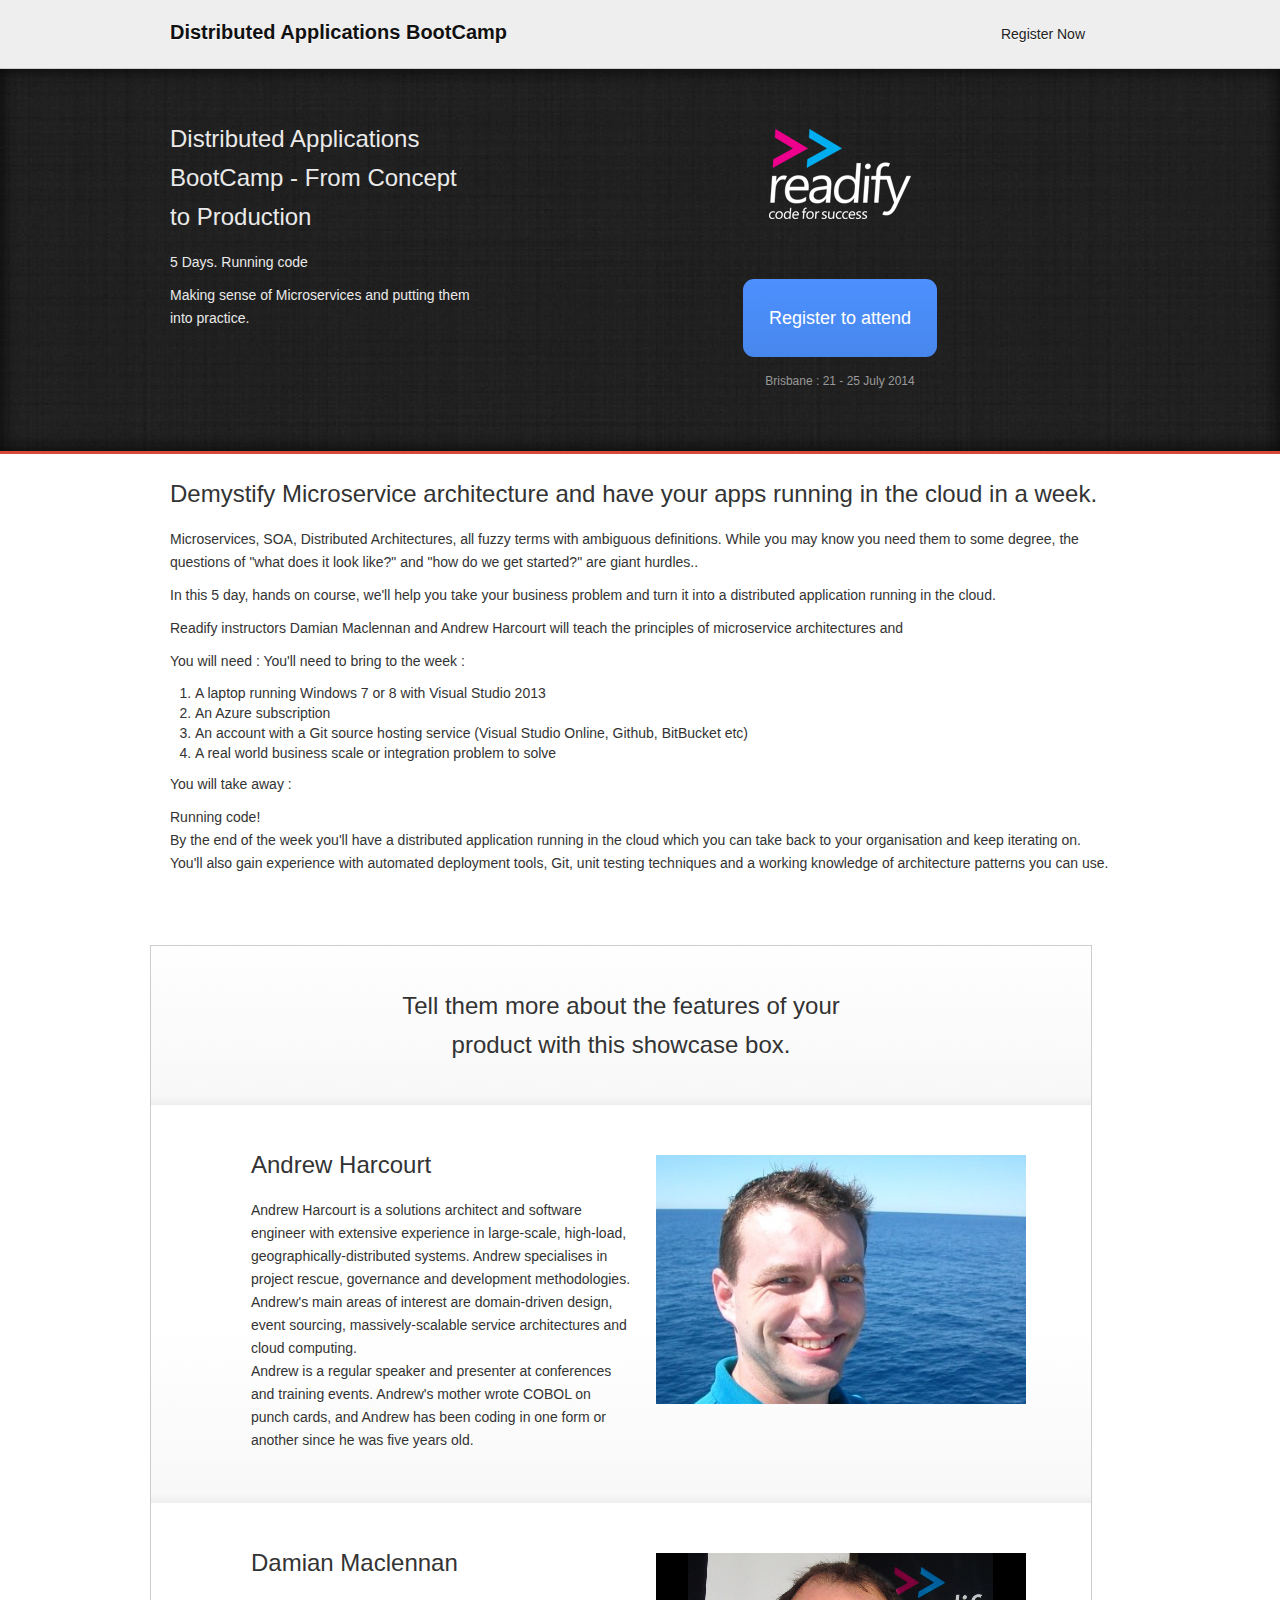
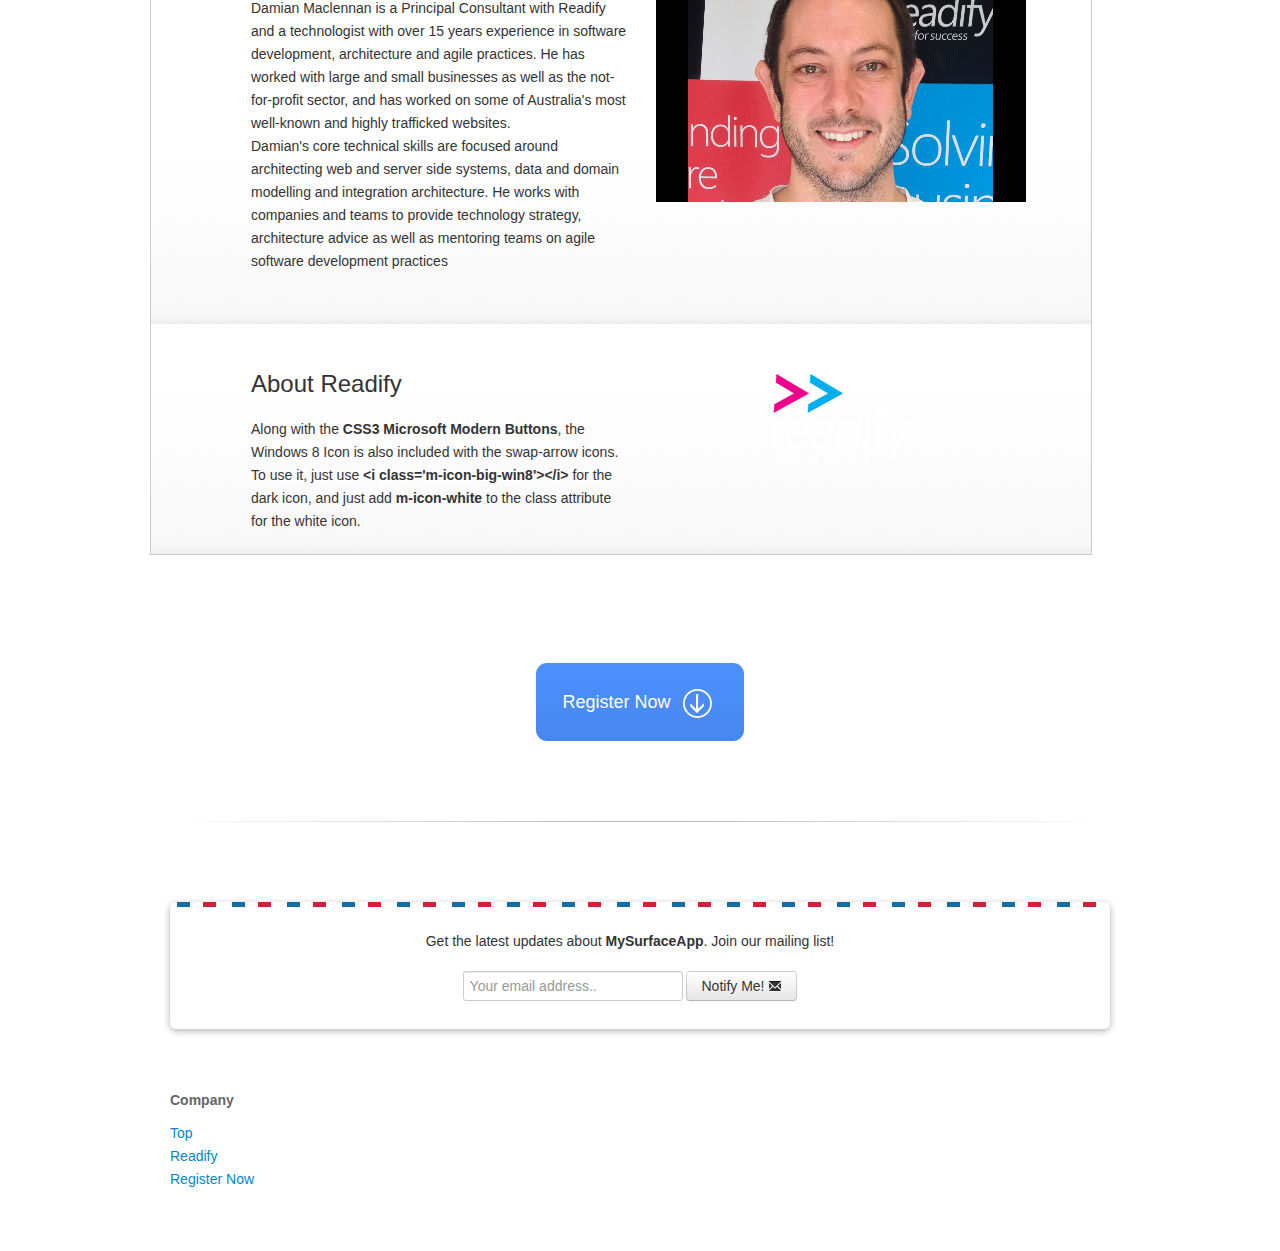
==== commit 235c7fb6: "moving the text" ====
--- a/index.html
+++ b/index.html
@@ -28,6 +28,7 @@
                 <div class="span4">
                     <h3>Distributed Applications BootCamp - From Concept to Production</h3>  
                     <p>5 Days. Running code</p>
+                    <p>Making sense of Microservices and putting them into practice.</p>
 
                     
                 </div>
@@ -48,11 +49,11 @@
             <article class="span12">
                 <br />
                 <h3>Demystify Microservice architecture and have your apps running in the cloud in a week.</h3>
-                                    <p>Microservices, SOA, Distributed Architectures, all fuzzy terms with ambiguous definitions. While you may know you need them to some degree, the questions of &quot;what does it look like?&quot; and &quot;how do we get started?&quot; are giant hurdles..</p>   
-                    <p>Duration : 5 Days
-Requirements : Azure subscription, Visual Studio
-Outcome : A distributed app running in the cloud
-</p>                          
+                <p>Microservices, SOA, Distributed Architectures, all fuzzy terms with ambiguous definitions. While you may know you need them to some degree, the questions of &quot;what does it look like?&quot; and &quot;how do we get started?&quot; are giant hurdles..</p>   
+                <p>In this 5 day, hands on course, we'll help you take your business problem and turn it into a distributed application running in the cloud.</p>
+                <p>Readify instructors Damian Maclennan and Andrew Harcourt will teach the principles of microservice architectures and </p>
+
+                
                         <p>
                             You will need : You'll need to bring to the week :
                             <ol>
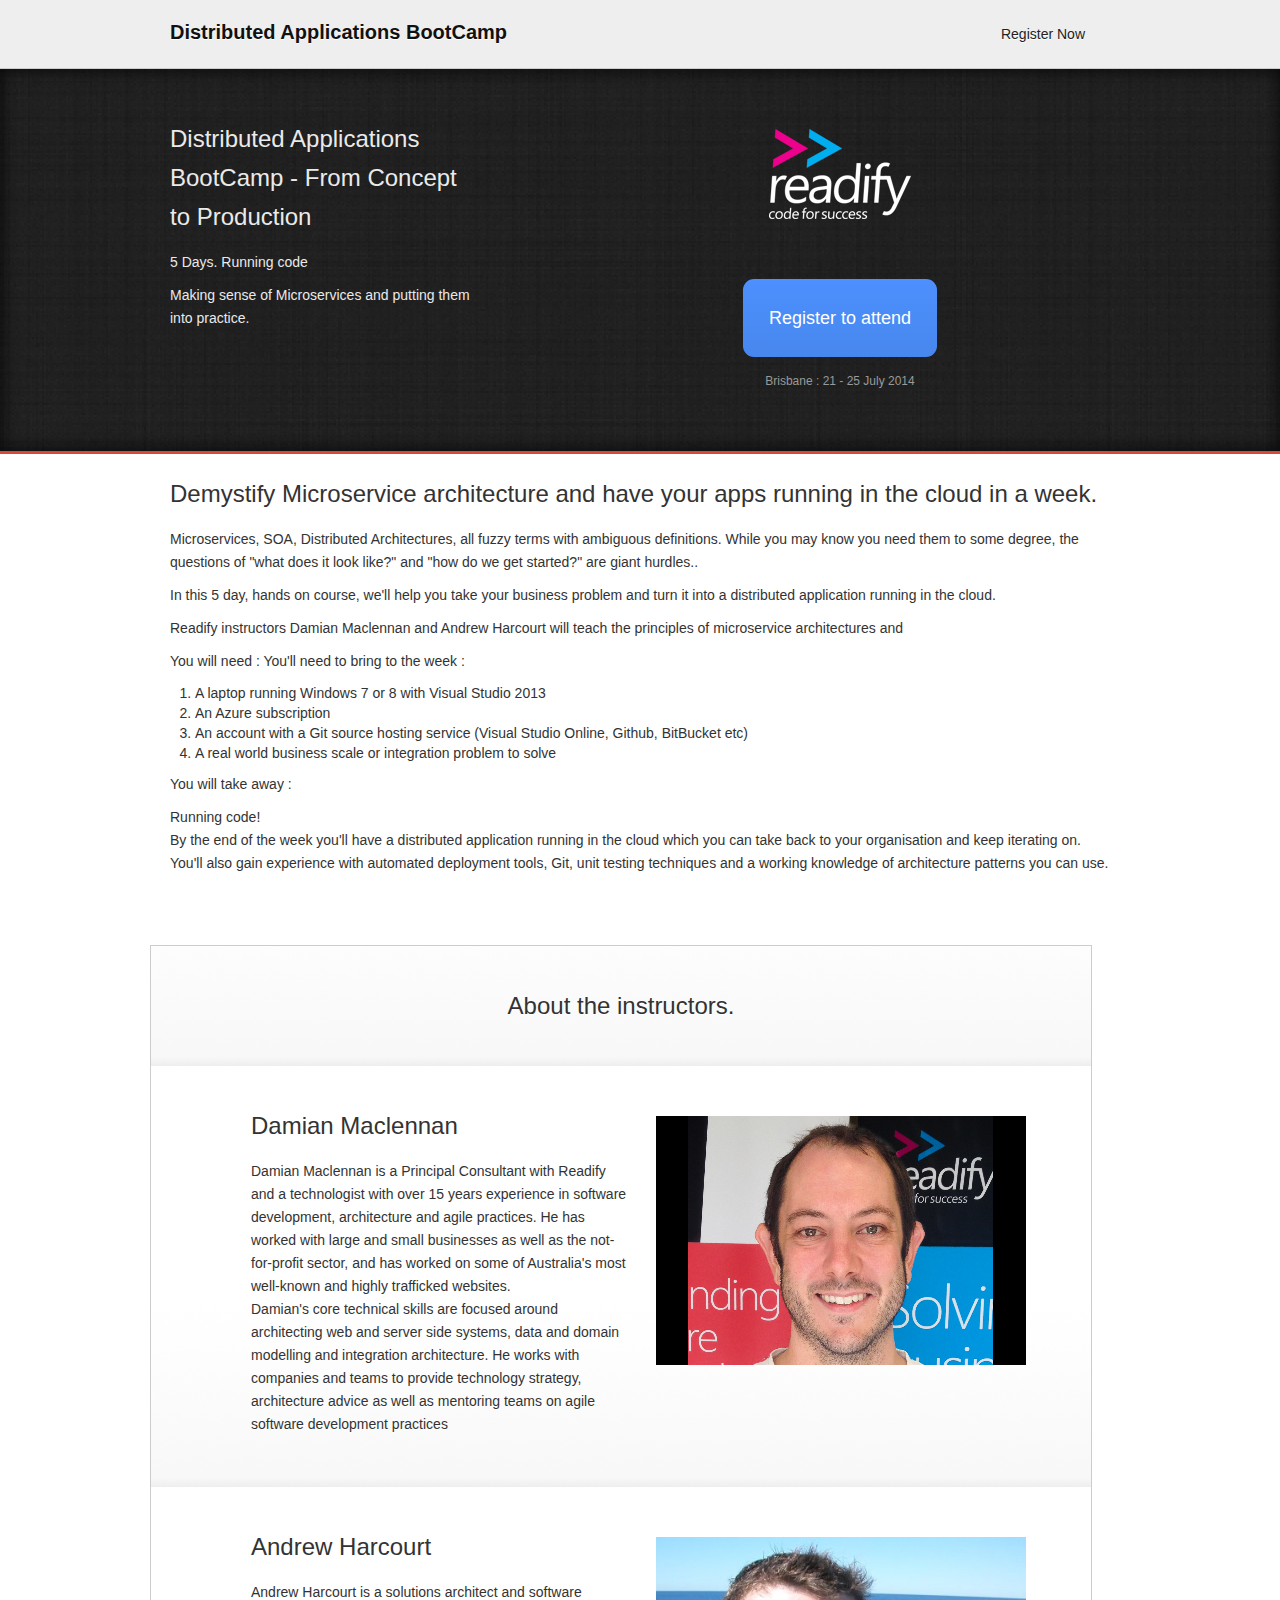
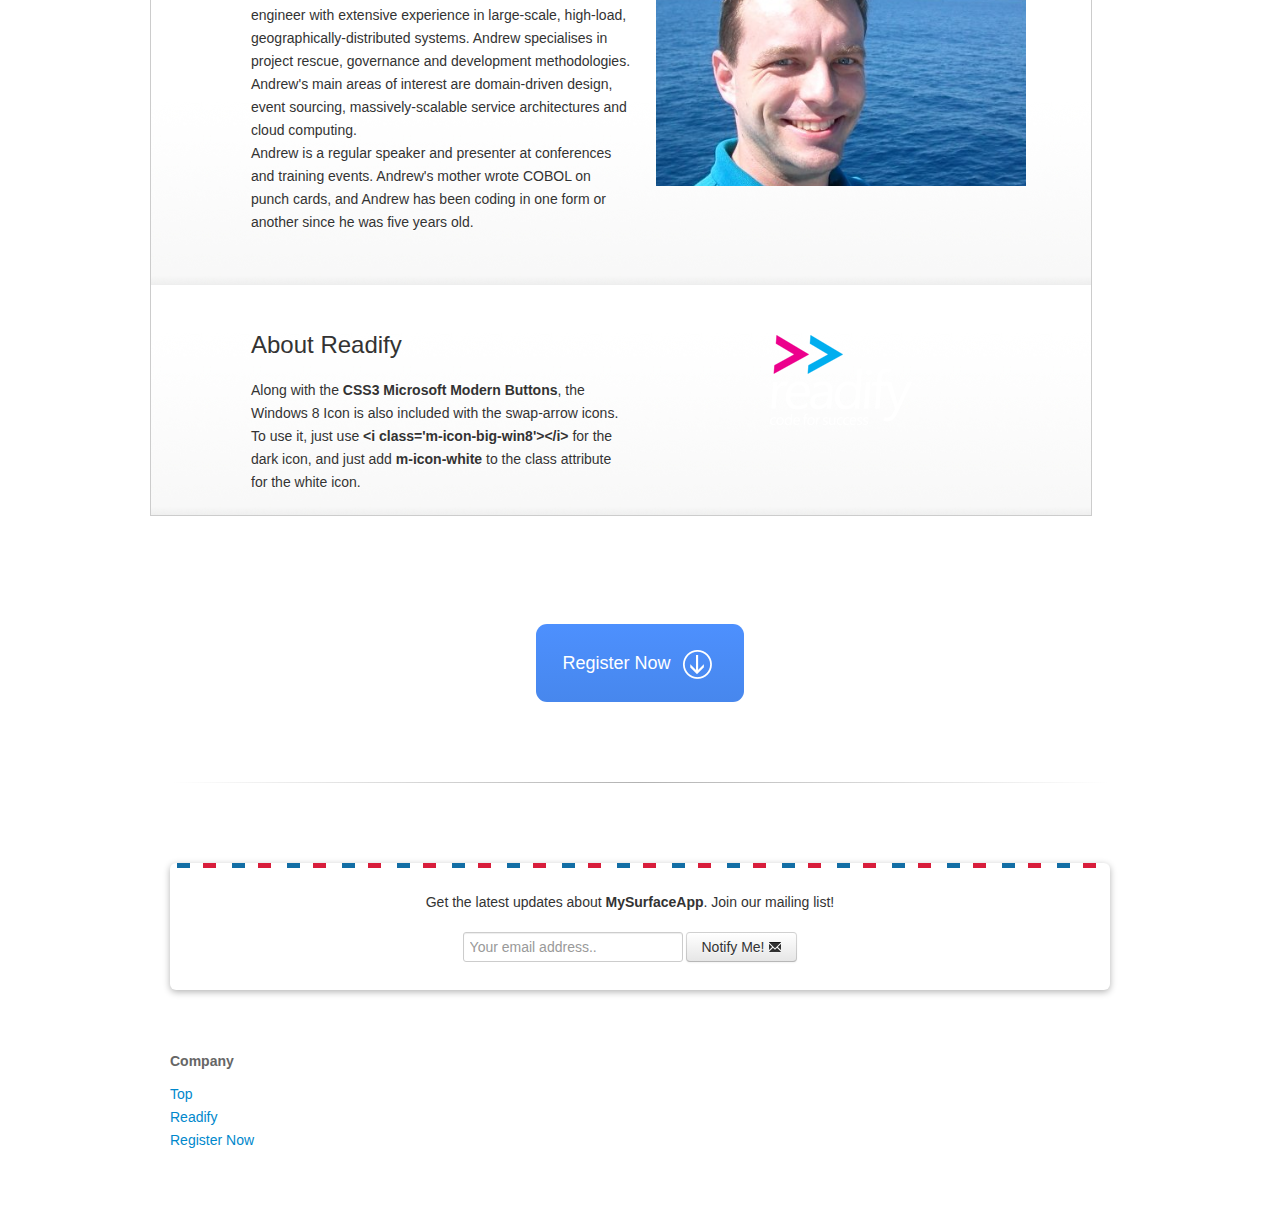
==== commit 6c7fbae2: "moooovy" ====
--- a/index.html
+++ b/index.html
@@ -84,25 +84,10 @@
             <div class="span12 white-box">
                 <div class="row box-title">
                     <article class="span12">
-                        <h3>Tell them more about the features of your <br /> product with this showcase box.</h3>                           
+                        <h3>About the instructors.</h3>                           
                     </article>            
                 </div>      
                 
-
-
-                <div class="row">
-                    <article class="offset1 span5">
-                        <h3>Andrew Harcourt</h3>                    
-                        <p>
-                            Andrew Harcourt is a solutions architect and software engineer with extensive experience in large-scale, high-load, geographically-distributed systems. Andrew specialises in project rescue, governance and development methodologies. Andrew's main areas of interest are domain-driven design, event sourcing, massively-scalable service architectures and cloud computing. <br>
-              Andrew is a regular speaker and presenter at conferences and training events. Andrew's mother wrote COBOL on punch cards, and Andrew has been coding in one form or another since he was five years old.
-                        </p>  
-                    </article>
-                    <div class="span5 center">
-                        <img src="./img/andrew-harcourt.png" border="0" alt="Andrew Harcourt Photo">
-                    </div>
-                </div>
-
 
                 <div class="row">
                     <article class="offset1 span5">
@@ -119,7 +104,18 @@
                 </div>
 
 
-
+                <div class="row">
+                    <article class="offset1 span5">
+                        <h3>Andrew Harcourt</h3>                    
+                        <p>
+                            Andrew Harcourt is a solutions architect and software engineer with extensive experience in large-scale, high-load, geographically-distributed systems. Andrew specialises in project rescue, governance and development methodologies. Andrew's main areas of interest are domain-driven design, event sourcing, massively-scalable service architectures and cloud computing. <br>
+              Andrew is a regular speaker and presenter at conferences and training events. Andrew's mother wrote COBOL on punch cards, and Andrew has been coding in one form or another since he was five years old.
+                        </p>  
+                    </article>
+                    <div class="span5 center">
+                        <img src="./img/andrew-harcourt.png" border="0" alt="Andrew Harcourt Photo">
+                    </div>
+                </div>
 
 
                 <div class="row feature-row">
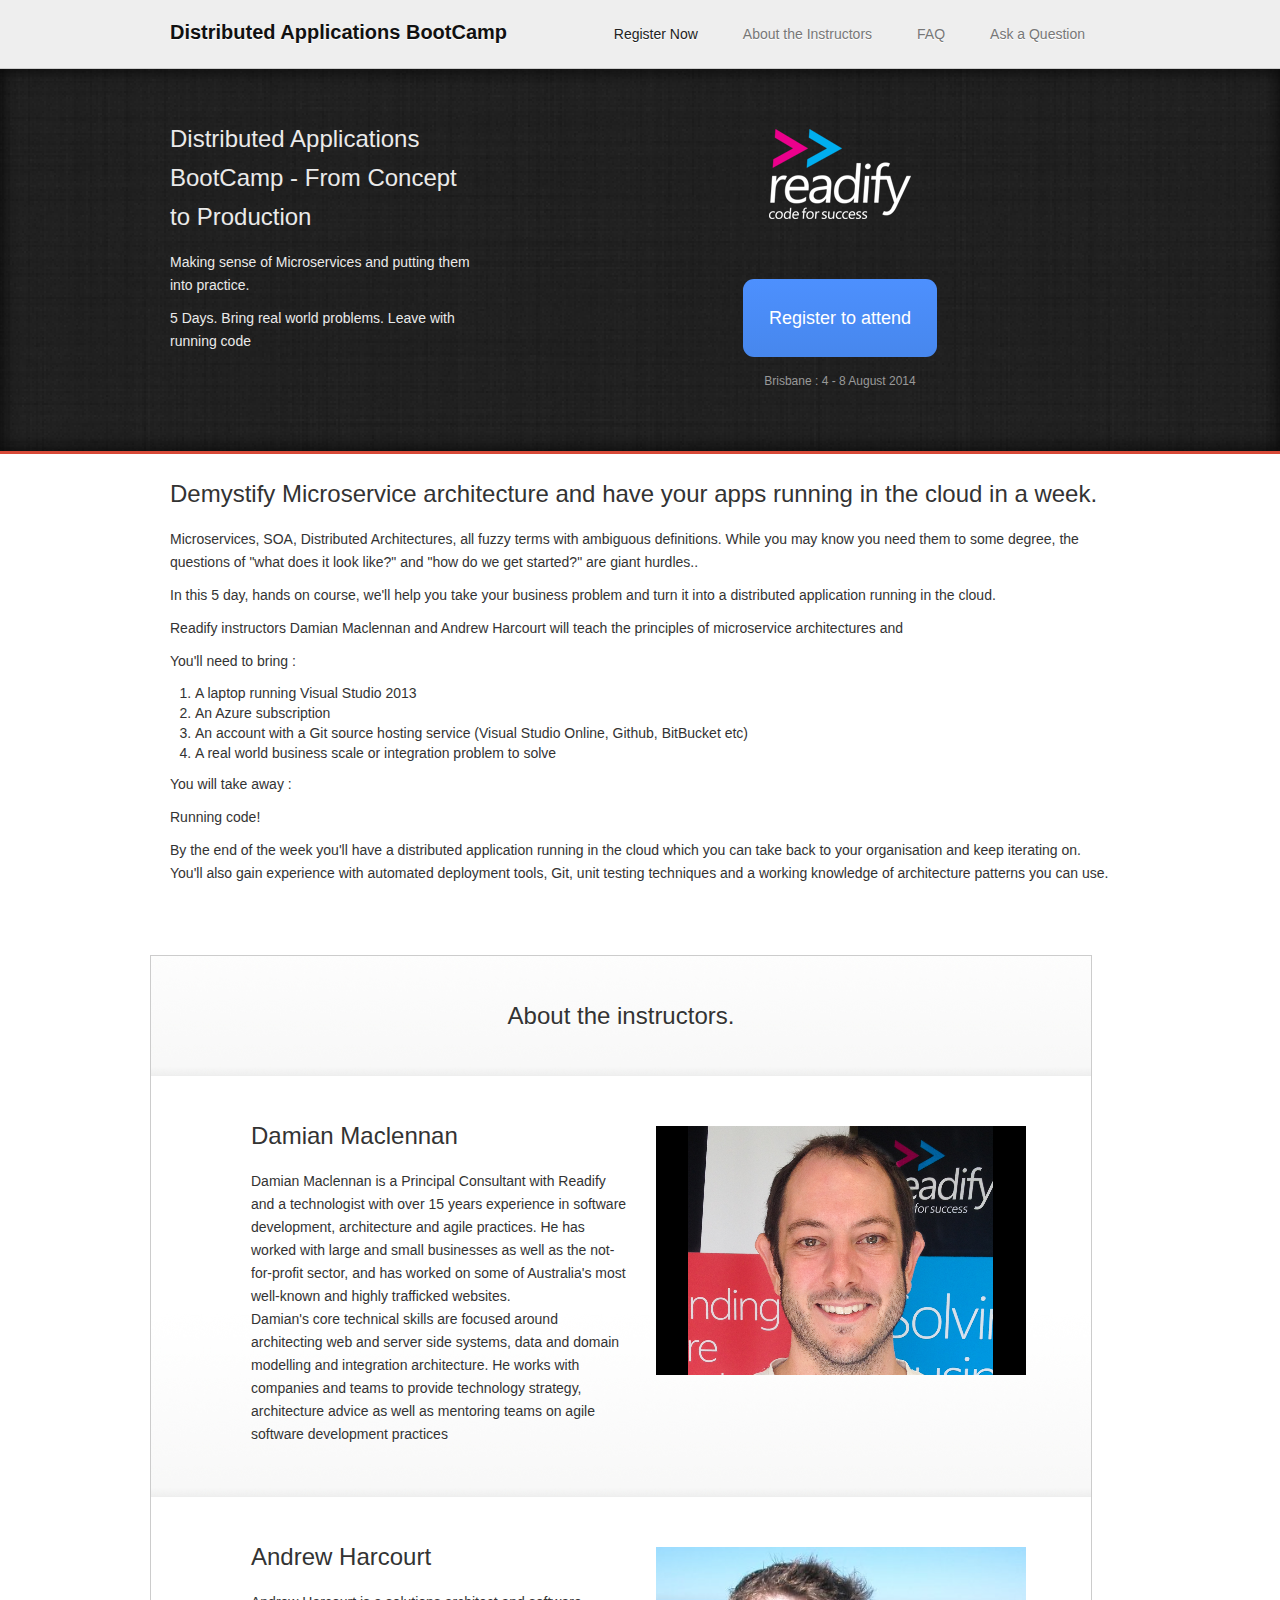
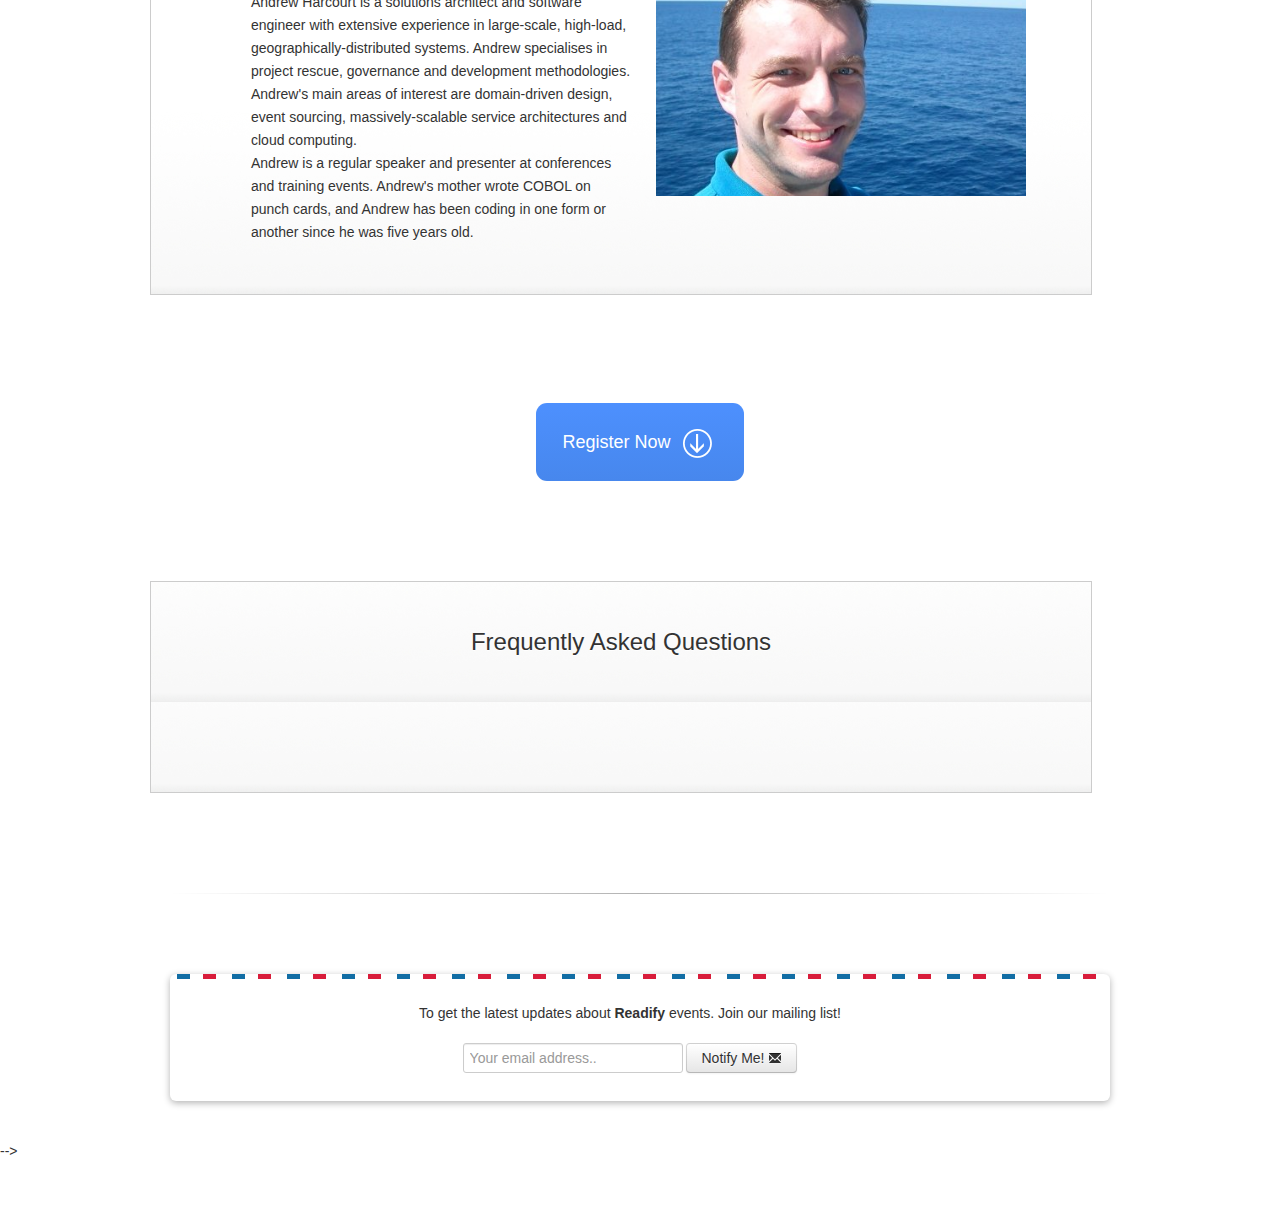
==== commit 1e210487: "content tweaks" ====
--- a/index.html
+++ b/index.html
@@ -15,7 +15,11 @@
             <div class="container">            
                 <a href="/" class="brand">Distributed Applications BootCamp</a>       
                 <ul class="nav">
+					
                     <li class="active"><a href="#">Register Now</a></li>
+                    <li><a href="#about-the-instructors">About the Instructors</a></li>
+                    <li><a href="#faq">FAQ</a></li>
+                    <li><a href="#ask">Ask a Question</a></li>
                     
                 </ul>            
             </div>
@@ -27,17 +31,16 @@
             <div class="row">
                 <div class="span4">
                     <h3>Distributed Applications BootCamp - From Concept to Production</h3>  
-                    <p>5 Days. Running code</p>
                     <p>Making sense of Microservices and putting them into practice.</p>
-
+					<p>5 Days. Bring real world problems. Leave with running code</p>
                     
                 </div>
                 <div class="offset1 span7 center">        
-                    <img src="./img/readify_logo.png" alt="surfacetablet"/>
+                    <a href="http://readify.net/"><img src="./img/readify_logo.png" alt="surfacetablet" border="0"/></a>
                
                <div class="action-button">
                         <a class="m-btn big blue rnd" href="#">Register to attend</a>                
-                        <p class="btn-notes">Brisbane : 21 - 25 July 2014</p>       
+                        <p class="btn-notes">Brisbane : 4 - 8 August 2014</p>       
                     </div>
                 </div>
             </div>       
@@ -55,33 +58,26 @@
 
                 
                         <p>
-                            You will need : You'll need to bring to the week :
+                            You'll need to bring :
                             <ol>
-    <li>A laptop running Windows 7 or 8 with Visual Studio 2013</li>
-    <li>An Azure subscription</li>
-    <li>An account with a Git source hosting service (Visual Studio Online, Github, BitBucket etc)</li>
-    <li>A real world business scale or integration problem to solve</li>
-    </ol>
+								<li>A laptop running Visual Studio 2013</li>
+								<li>An Azure subscription</li>
+								<li>An account with a Git source hosting service (Visual Studio Online, Github, BitBucket etc)</li>
+								<li>A real world business scale or integration problem to solve</li>
+							</ol>
     
     <p>You will take away :</p>
 
-    <p>Running code!<br/>
-By the end of the week you'll have a distributed application running in the cloud which you can take back to your organisation and keep iterating on. You'll also gain experience with automated deployment tools, Git, unit testing techniques and a working knowledge of architecture patterns you can use.
-</p>
-
-                <!--
-                <div class="logo-list">
-            	    <img src="./img/logoplaceholder.png" alt="companyA"/>
-                    <img src="./img/logoplaceholder.png" alt="companyA"/>
-                    <img src="./img/logoplaceholder.png" alt="companyA"/>
-                    <img src="./img/logoplaceholder.png" alt="companyA"/>
-                    <img src="./img/logoplaceholder.png" alt="companyA"/>                
-                </div>
-                -->           
+    <p>Running code!</p>
+	<p>By the end of the week you'll have a distributed application running in the cloud which you can take back to your organisation and keep iterating on. You'll also gain experience with automated deployment tools, Git, unit testing techniques and a working knowledge of architecture patterns you can use.</p>
+
+	
             </article>
         </div>  
         <div class="row">
+		<a name="about-the-instructors"></a>
             <div class="span12 white-box">
+			
                 <div class="row box-title">
                     <article class="span12">
                         <h3>About the instructors.</h3>                           
@@ -118,19 +114,7 @@
                 </div>
 
 
-                <div class="row feature-row">
-                    <article class="offset1 span5">                    
-                        <h3>About Readify</h3>                    
-                        <p>
-                            Along with the <strong>CSS3 Microsoft Modern Buttons</strong>, the Windows 8 Icon is also included with
-                            the swap-arrow icons. To use it, just use <strong>&lt;i class='m-icon-big-win8'>&lt;/i></strong> for the dark
-                            icon, and just add <strong>m-icon-white</strong> to the class attribute for the white icon.
-                        </p>                    
-                    </article>      
-                    <div class="span5 center">
-                        <img src="./img/readify_logo.png" border="0" alt="Readify Logo">
-                    </div>                                                   
-                </div>    
+				
                 
 
             </div>
@@ -143,6 +127,30 @@
                 </div>
             </div>
         </div>
+		
+		<div class="row">
+		<a name="faq"></a>
+            <div class="span12 white-box">
+			
+                <div class="row box-title">
+                    <article class="span12">
+                        <h3>Frequently Asked Questions</h3>                           
+                    </article>            
+                </div>      
+                
+
+                <div class="row">
+                    <article class="span12">
+                        <p>
+
+						
+                        </p>  
+                    </article>
+                </div>
+            </div>
+        </div>
+		
+		
         <hr class="soft" />
     </section>
     <section class="container"> 
@@ -151,7 +159,7 @@
                 <div class="row">
                     <form class="form-inline">
                     <p>
-                        Get the latest updates about <strong>MySurfaceApp</strong>. Join our mailing list!</p>
+                        To get the latest updates about <strong>Readify</strong> events. Join our mailing list!</p>
                     
                         <input type="text" placeholder="Your email address.."/> 
                         <button type="submit" class="btn">Notify Me! <i class="icon-envelope"></i></button>            
@@ -161,12 +169,12 @@
             </div>
         </div>
     </section>
-
+<!-- 
     <footer class="container">    
         <div class="row">       
             <div class="span2">
                 <p>                
-                    <strong>Company</strong>
+                    <strong>Links</strong>
                 </p>
                 <ul>
                     <li><a href="#">Top</a></li>
@@ -191,7 +199,7 @@
             
 
         </div>
-    </footer>
+    </footer> -->
     
 </body>
 </html>
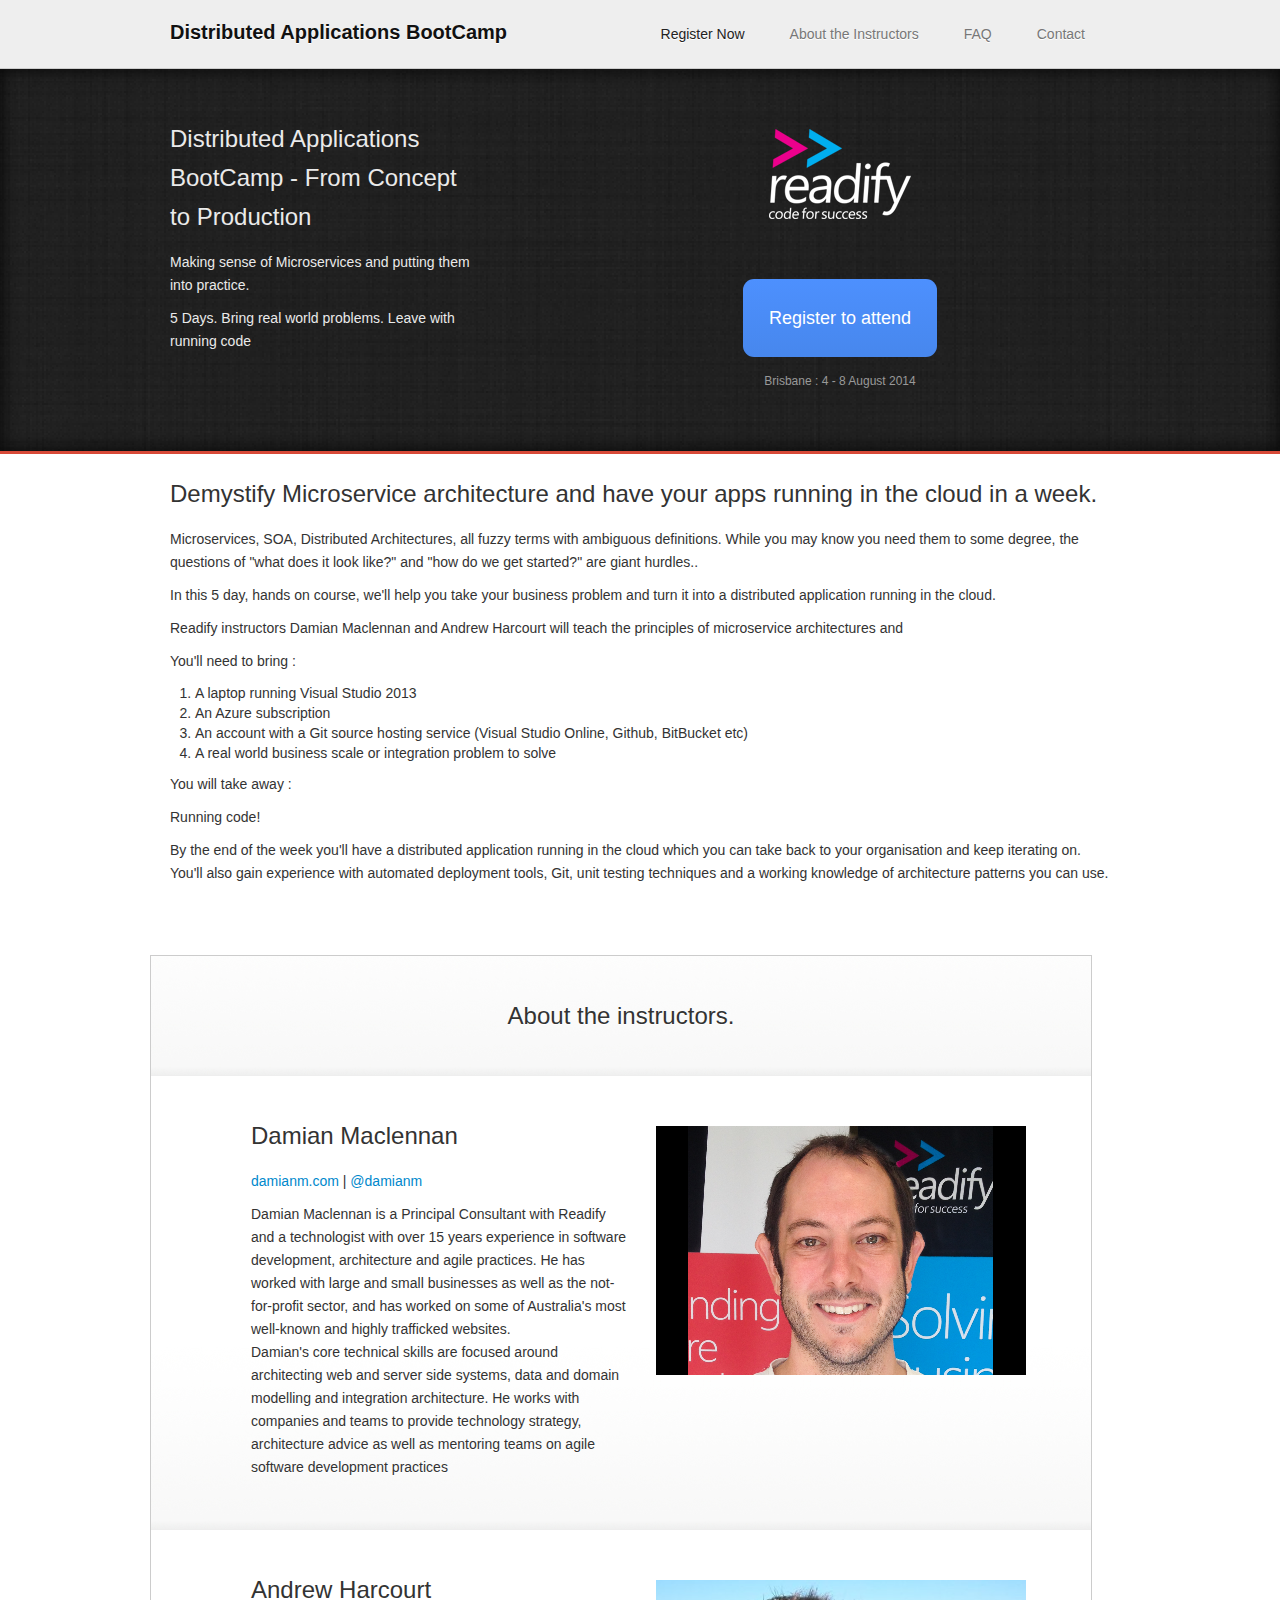
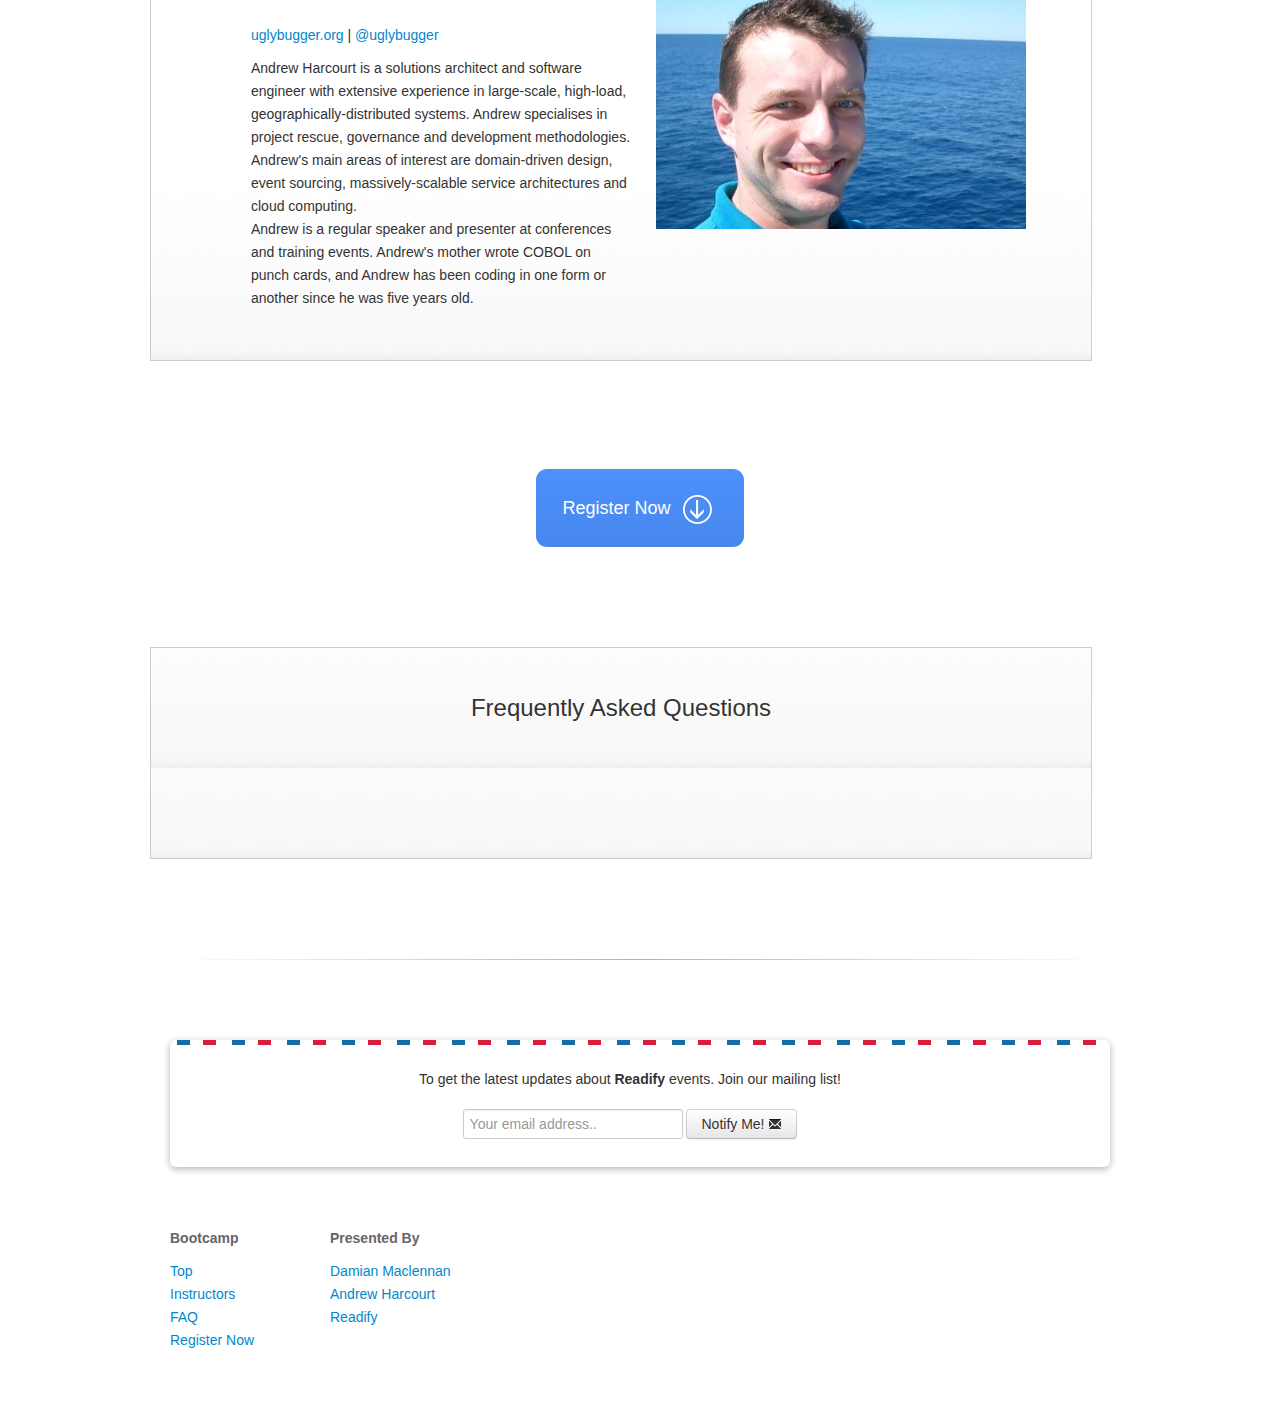
==== commit 50b79264: "contact" ====
--- a/index.html
+++ b/index.html
@@ -19,7 +19,7 @@
                     <li class="active"><a href="#">Register Now</a></li>
                     <li><a href="#about-the-instructors">About the Instructors</a></li>
                     <li><a href="#faq">FAQ</a></li>
-                    <li><a href="#ask">Ask a Question</a></li>
+                    <li><a href="#ask">Contact</a></li>
                     
                 </ul>            
             </div>
@@ -87,7 +87,8 @@
 
                 <div class="row">
                     <article class="offset1 span5">
-                        <h3>Damian Maclennan</h3>                    
+                        <h3>Damian Maclennan</h3>     
+						<p><a href="http://damianm.com/">damianm.com</a> | <a href="http://twitter.com/damianm">@damianm</a>						
                         <p>
 Damian Maclennan is a Principal Consultant with Readify and a technologist with over 15 years experience in software development, architecture and agile practices. He has worked with large and small businesses as well as the not-for-profit sector, and has worked on some of Australia's most well-known and highly trafficked websites. <br/>
 Damian's core technical skills are focused around architecting web and server side systems, data and domain modelling and integration architecture. He works with companies and teams to provide technology strategy, architecture advice as well as mentoring teams on agile software development practices
@@ -102,7 +103,8 @@
 
                 <div class="row">
                     <article class="offset1 span5">
-                        <h3>Andrew Harcourt</h3>                    
+                        <h3>Andrew Harcourt</h3>            
+						<p><a href="http://uglybugger.org/">uglybugger.org</a> | <a href="http://twitter.com/uglybugger">@uglybugger</a>
                         <p>
                             Andrew Harcourt is a solutions architect and software engineer with extensive experience in large-scale, high-load, geographically-distributed systems. Andrew specialises in project rescue, governance and development methodologies. Andrew's main areas of interest are domain-driven design, event sourcing, massively-scalable service architectures and cloud computing. <br>
               Andrew is a regular speaker and presenter at conferences and training events. Andrew's mother wrote COBOL on punch cards, and Andrew has been coding in one form or another since he was five years old.
@@ -169,37 +171,36 @@
             </div>
         </div>
     </section>
-<!-- 
+
     <footer class="container">    
         <div class="row">       
             <div class="span2">
                 <p>                
-                    <strong>Links</strong>
+                    <strong>Bootcamp</strong>
                 </p>
                 <ul>
                     <li><a href="#">Top</a></li>
-                    <li><a href="#">Readify</a></li>
+                    <li><a href="#about-the-instructors">Instructors</a></li>
+                    <li><a href="#faq">FAQ</a></li>
                     <li><a href="#">Register Now</a></li>
 
                 </ul>
             </div>
-            <!--
+            
             <div class="span2">
                 <p>               
-                    <strong>MySurfaceApp</strong>
+                    <strong>Presented By</strong>
                 </p>
                 <ul>
-                    <li><a href="#">Home</a></li>
-                    <li><a href="#">Support</a></li>
-                    <li><a href="#">Features</a></li>
-                    <li><a href="#">About</a></li>
+                    <li><a href="http://damianm.com/">Damian Maclennan</a></li>
+                    <li><a href="http://uglybugger.org/">Andrew Harcourt</a></li>
+                    <li><a href="http://readify.net/">Readify</a></li>
                 </ul>
             </div>
-            -->
             
 
         </div>
-    </footer> -->
+    </footer>
     
 </body>
 </html>
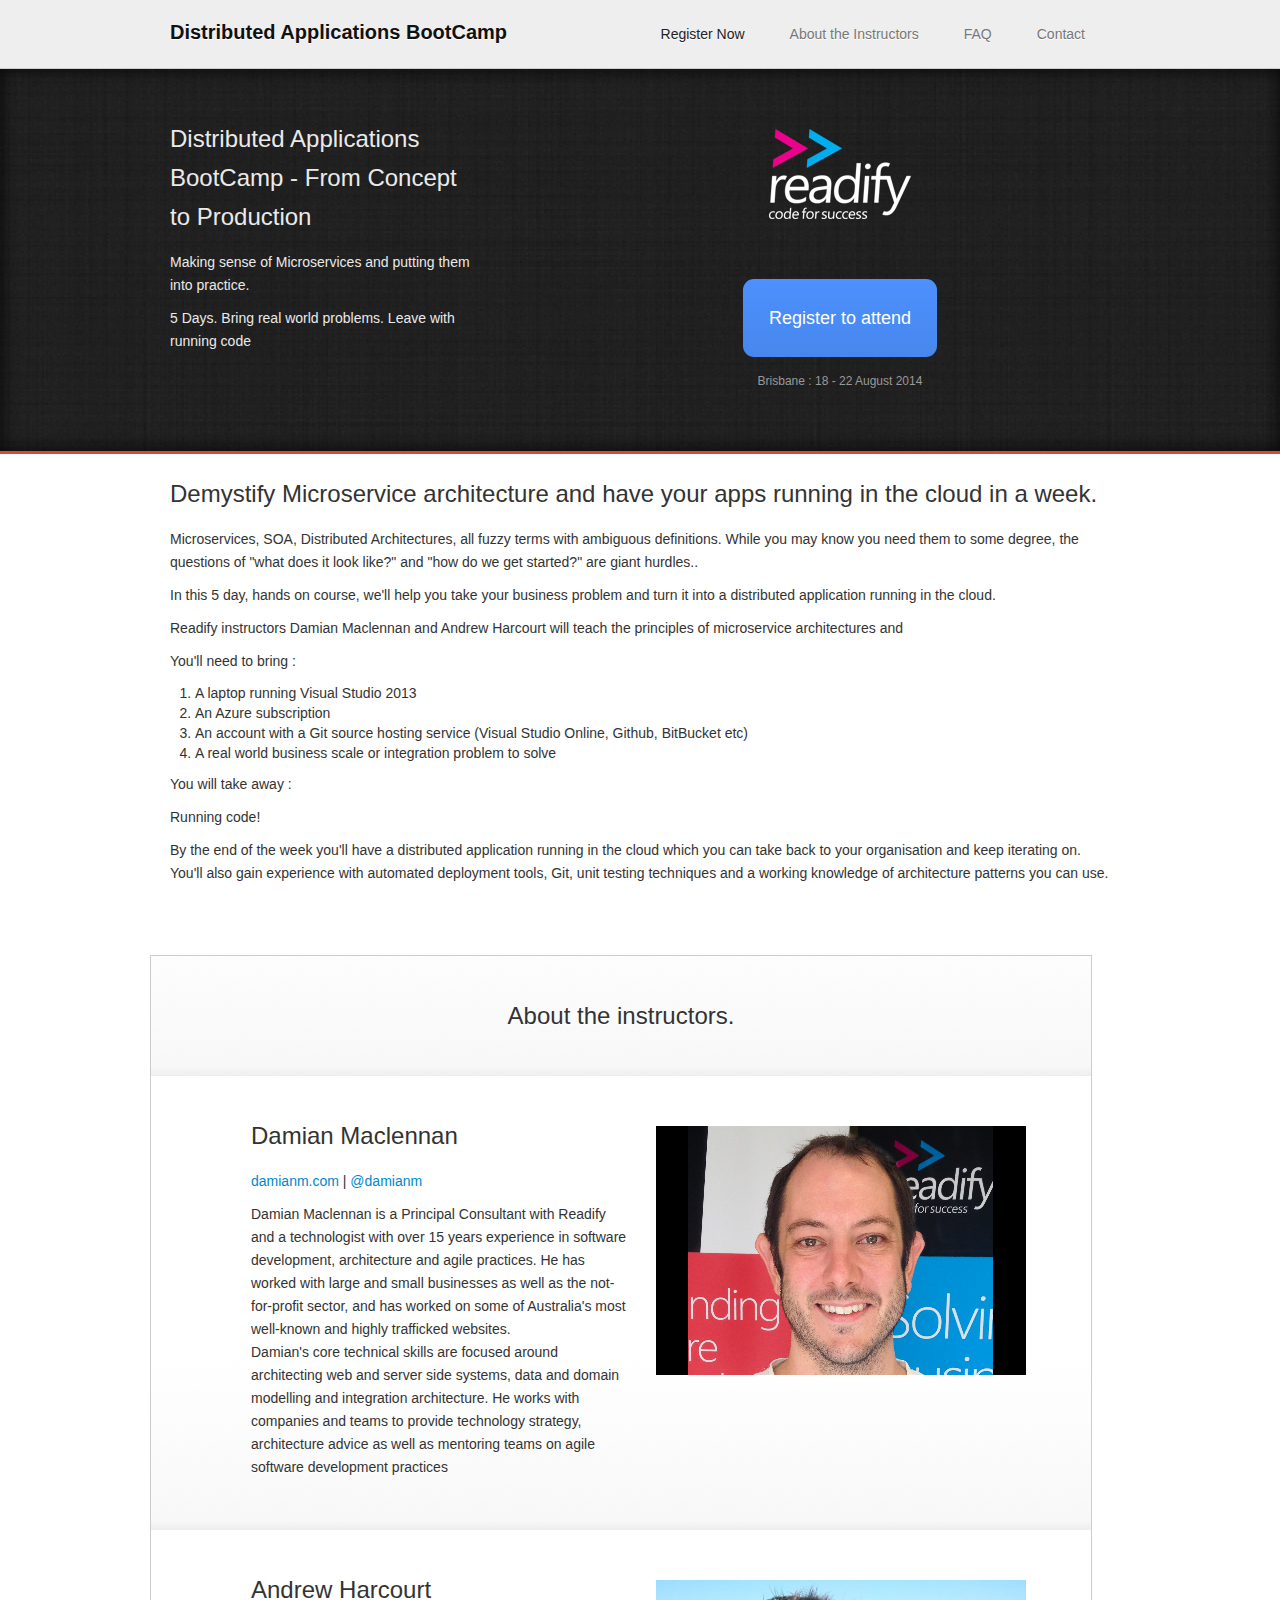
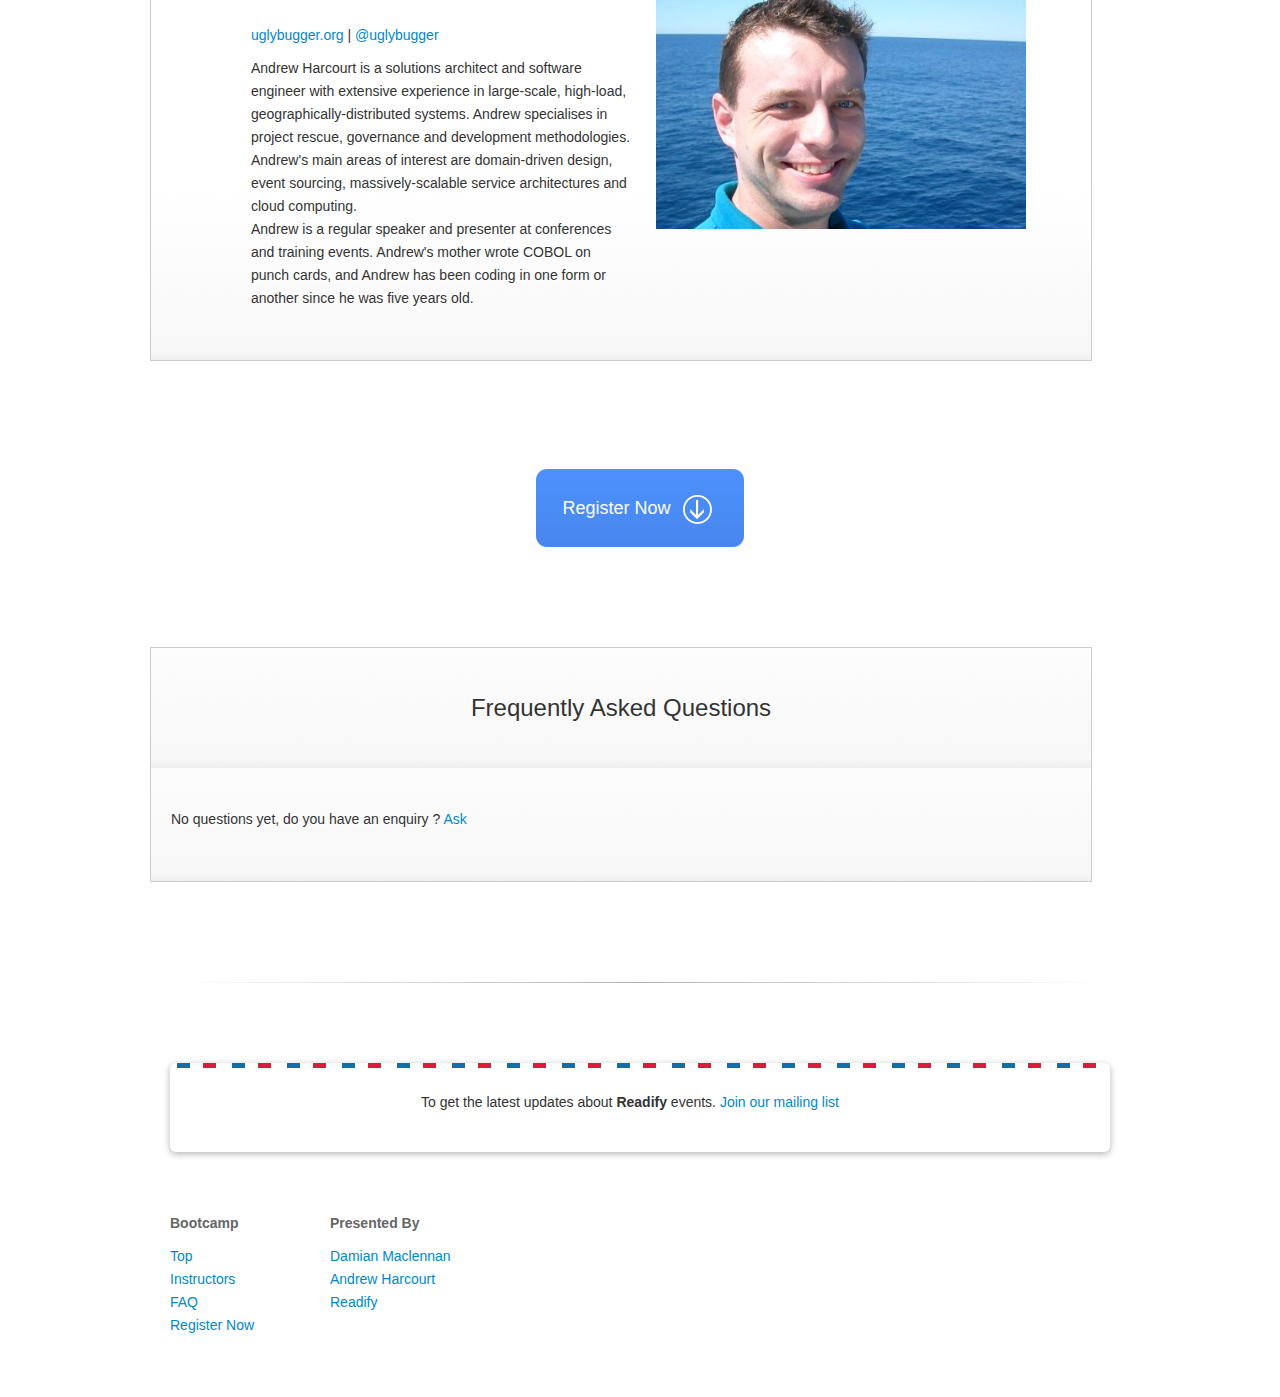
==== commit b1f4cfb7: "date change, contact links" ====
--- a/index.html
+++ b/index.html
@@ -40,7 +40,7 @@
                
                <div class="action-button">
                         <a class="m-btn big blue rnd" href="#">Register to attend</a>                
-                        <p class="btn-notes">Brisbane : 4 - 8 August 2014</p>       
+                        <p class="btn-notes">Brisbane : 18 - 22 August 2014</p>       
                     </div>
                 </div>
             </div>       
@@ -143,10 +143,8 @@
 
                 <div class="row">
                     <article class="span12">
-                        <p>
-
-						
-                        </p>  
+						<a name="ask"></a>
+                        <p>No questions yet, do you have an enquiry ? <a href="mailto:damian.maclennan@readify.net?subject=Question about Distributed Architecture Bootcamp">Ask</a></p>  
                     </article>
                 </div>
             </div>
@@ -159,14 +157,9 @@
         <div class="row">
             <div class="span12 center newsletter-box">
                 <div class="row">
-                    <form class="form-inline">
                     <p>
-                        To get the latest updates about <strong>Readify</strong> events. Join our mailing list!</p>
+                        To get the latest updates about <strong>Readify</strong> events. <a href="http://readify.net/contact-us/subscribe-for-updates/">Join our mailing list</a></p>
                     
-                        <input type="text" placeholder="Your email address.."/> 
-                        <button type="submit" class="btn">Notify Me! <i class="icon-envelope"></i></button>            
-                    
-                    </form>
                 </div>
             </div>
         </div>
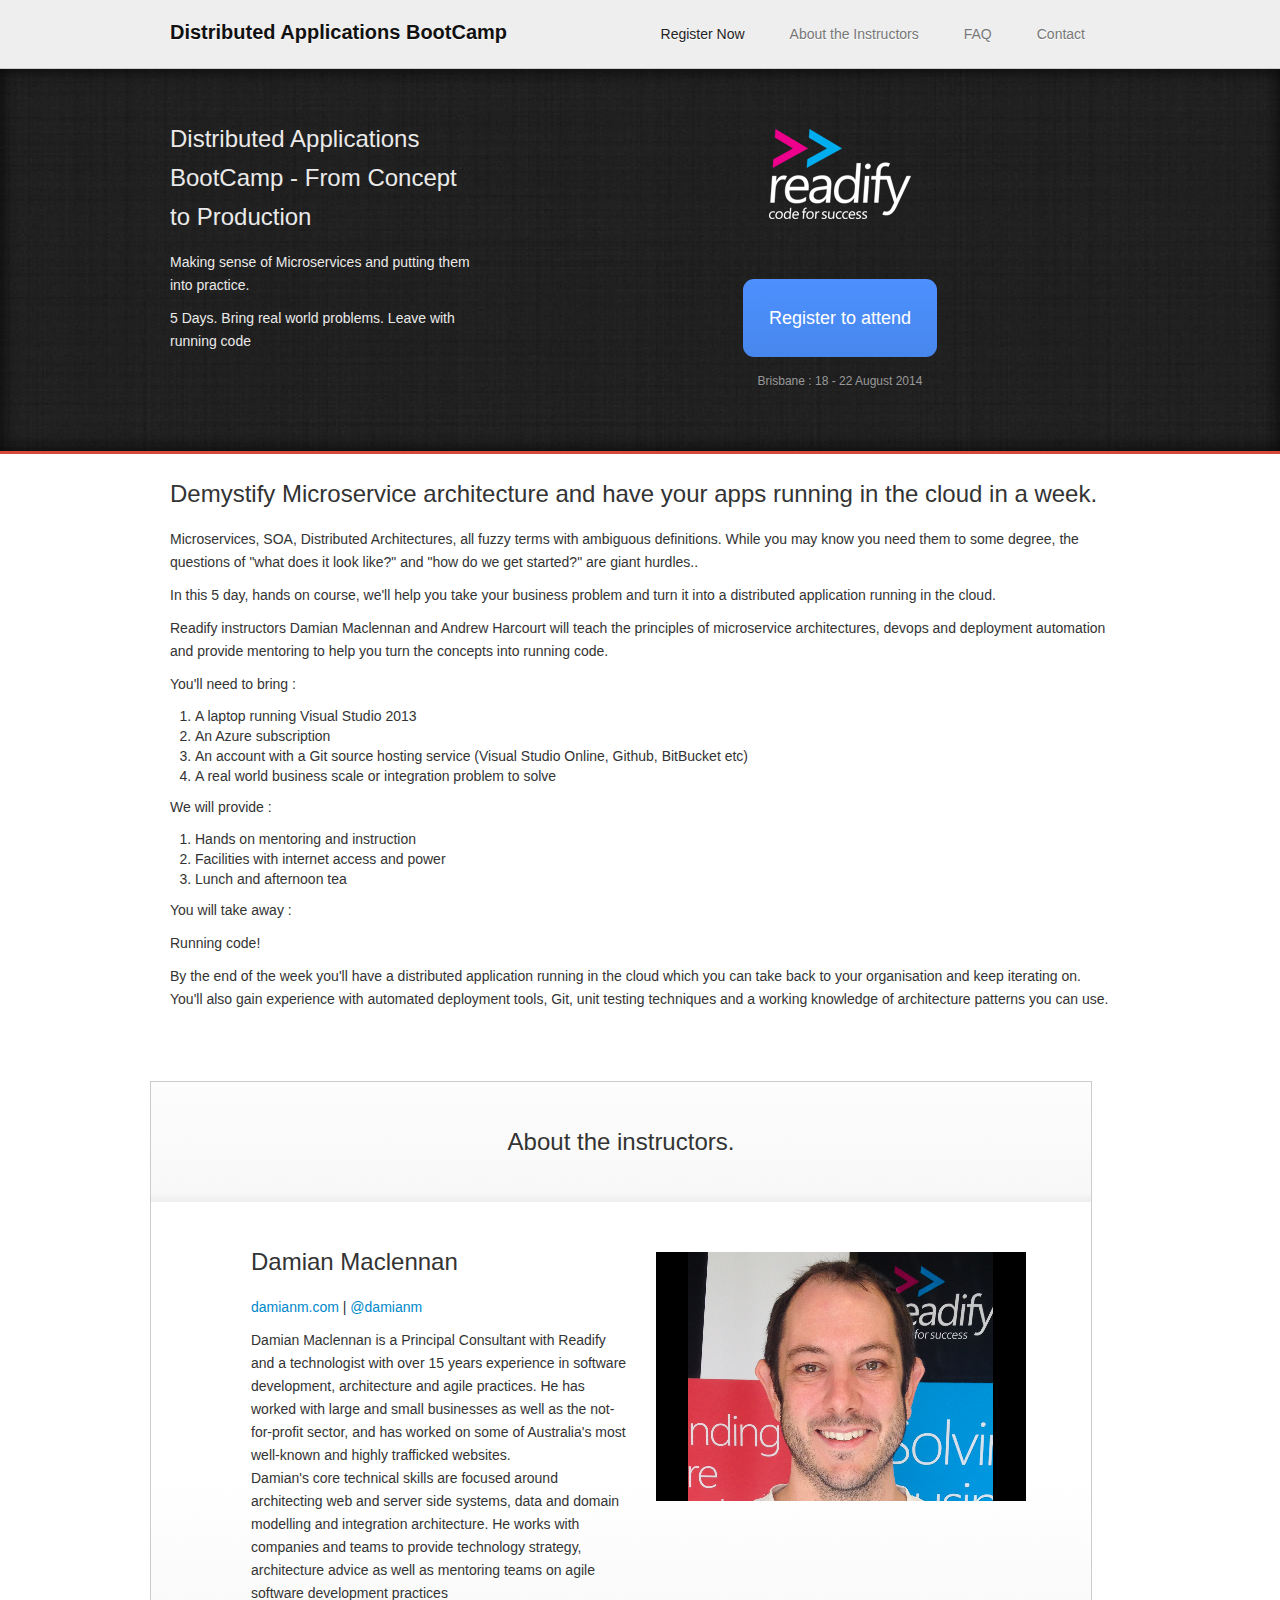
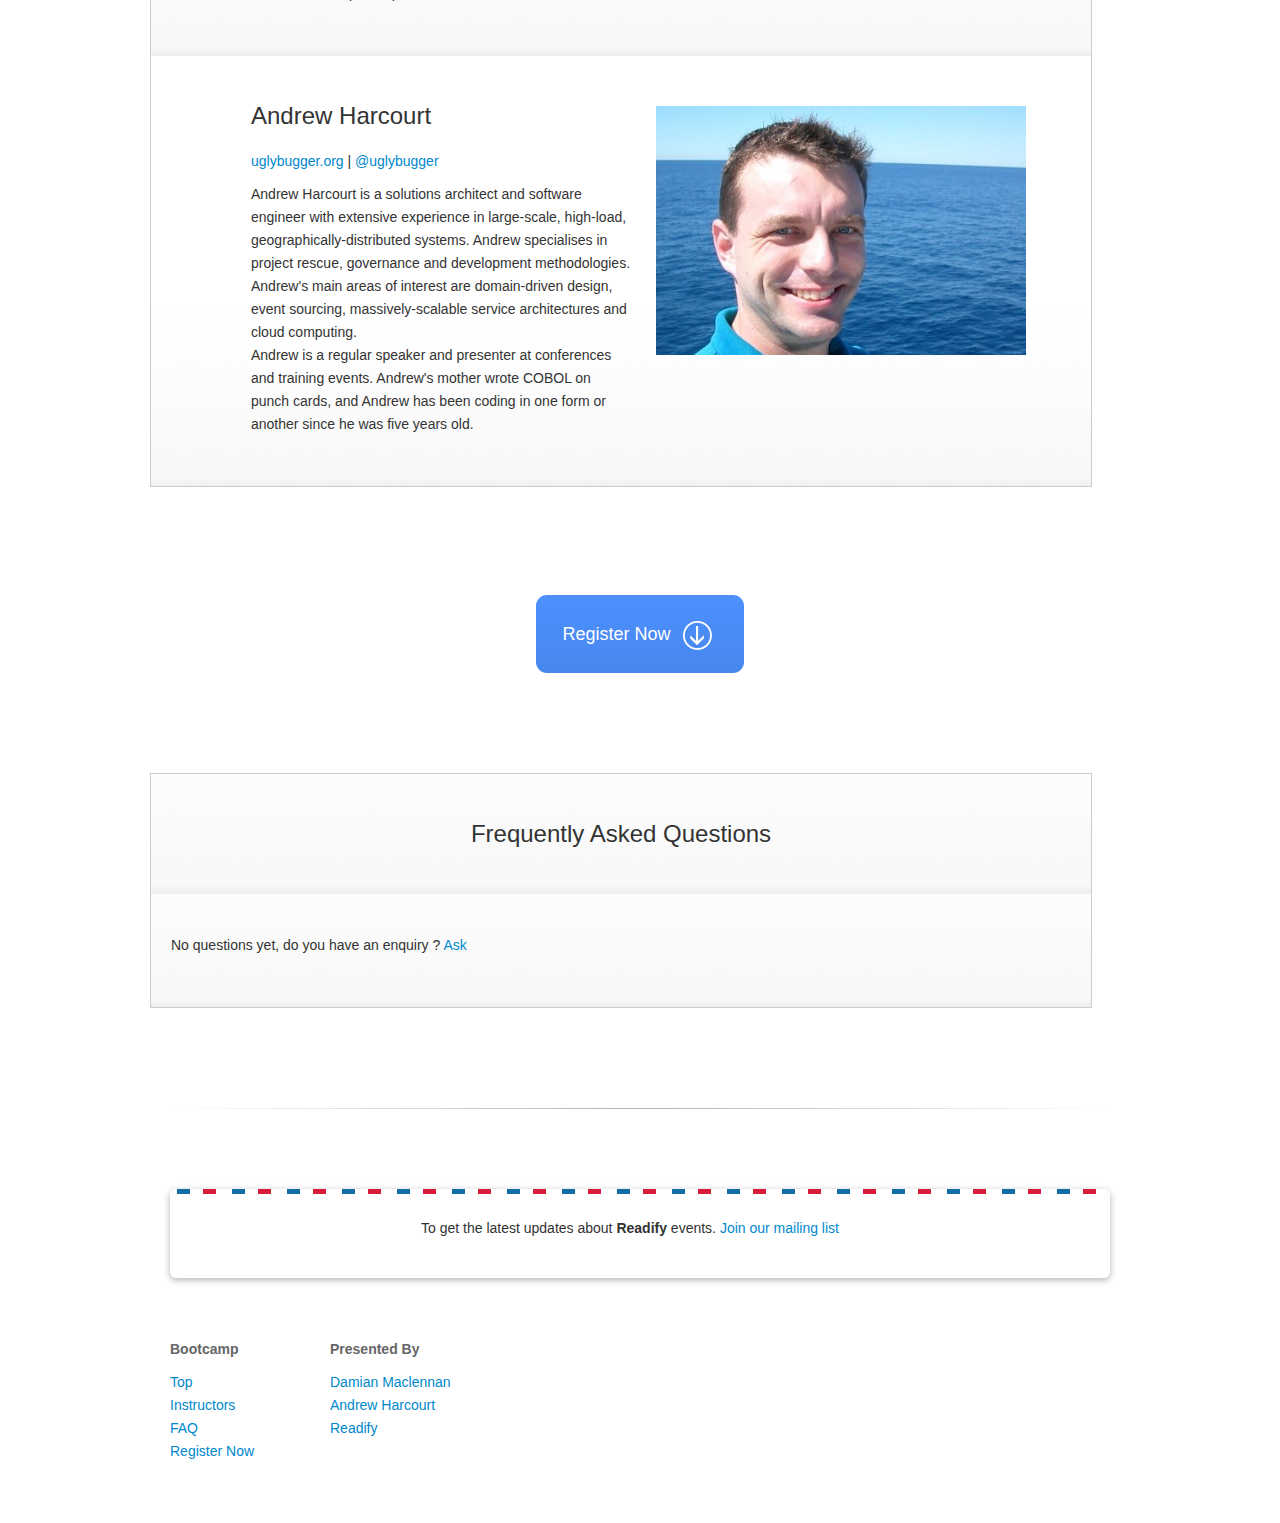
==== commit f789ebb7: "eventbrite link" ====
--- a/index.html
+++ b/index.html
@@ -16,7 +16,7 @@
                 <a href="/" class="brand">Distributed Applications BootCamp</a>       
                 <ul class="nav">
 					
-                    <li class="active"><a href="#">Register Now</a></li>
+                    <li class="active"><a href="http://www.eventbrite.com/e/distributed-applications-bootcamp-from-concept-to-production-tickets-12283697871">Register Now</a></li>
                     <li><a href="#about-the-instructors">About the Instructors</a></li>
                     <li><a href="#faq">FAQ</a></li>
                     <li><a href="#ask">Contact</a></li>
@@ -39,7 +39,7 @@
                     <a href="http://readify.net/"><img src="./img/readify_logo.png" alt="surfacetablet" border="0"/></a>
                
                <div class="action-button">
-                        <a class="m-btn big blue rnd" href="#">Register to attend</a>                
+                        <a class="m-btn big blue rnd" href="http://www.eventbrite.com/e/distributed-applications-bootcamp-from-concept-to-production-tickets-12283697871">Register to attend</a>                
                         <p class="btn-notes">Brisbane : 18 - 22 August 2014</p>       
                     </div>
                 </div>
@@ -54,7 +54,7 @@
                 <h3>Demystify Microservice architecture and have your apps running in the cloud in a week.</h3>
                 <p>Microservices, SOA, Distributed Architectures, all fuzzy terms with ambiguous definitions. While you may know you need them to some degree, the questions of &quot;what does it look like?&quot; and &quot;how do we get started?&quot; are giant hurdles..</p>   
                 <p>In this 5 day, hands on course, we'll help you take your business problem and turn it into a distributed application running in the cloud.</p>
-                <p>Readify instructors Damian Maclennan and Andrew Harcourt will teach the principles of microservice architectures and </p>
+                <p>Readify instructors Damian Maclennan and Andrew Harcourt will teach the principles of microservice architectures, devops and deployment automation and provide mentoring to help you turn the concepts into running code.</p>
 
                 
                         <p>
@@ -65,6 +65,16 @@
 								<li>An account with a Git source hosting service (Visual Studio Online, Github, BitBucket etc)</li>
 								<li>A real world business scale or integration problem to solve</li>
 							</ol>
+							
+						</p>
+						
+						<p>
+						We will provide :
+						<ol>
+							<li>Hands on mentoring and instruction</li>
+							<li>Facilities with internet access and power</li>
+							<li>Lunch and afternoon tea</li>
+						</ol>
     
     <p>You will take away :</p>
 
@@ -124,7 +134,7 @@
         <div class="row">
             <div class="span12">
                 <div class="action-button">
-                    <a class="m-btn big blue rnd" href="#">Register Now <i class="m-icon-big-swapdown m-icon-white"></i></a>  
+                    <a class="m-btn big blue rnd" href="http://www.eventbrite.com/e/distributed-applications-bootcamp-from-concept-to-production-tickets-12283697871">Register Now <i class="m-icon-big-swapdown m-icon-white"></i></a>  
                     
                 </div>
             </div>
@@ -175,7 +185,7 @@
                     <li><a href="#">Top</a></li>
                     <li><a href="#about-the-instructors">Instructors</a></li>
                     <li><a href="#faq">FAQ</a></li>
-                    <li><a href="#">Register Now</a></li>
+                    <li><a href="http://www.eventbrite.com/e/distributed-applications-bootcamp-from-concept-to-production-tickets-12283697871">Register Now</a></li>
 
                 </ul>
             </div>
